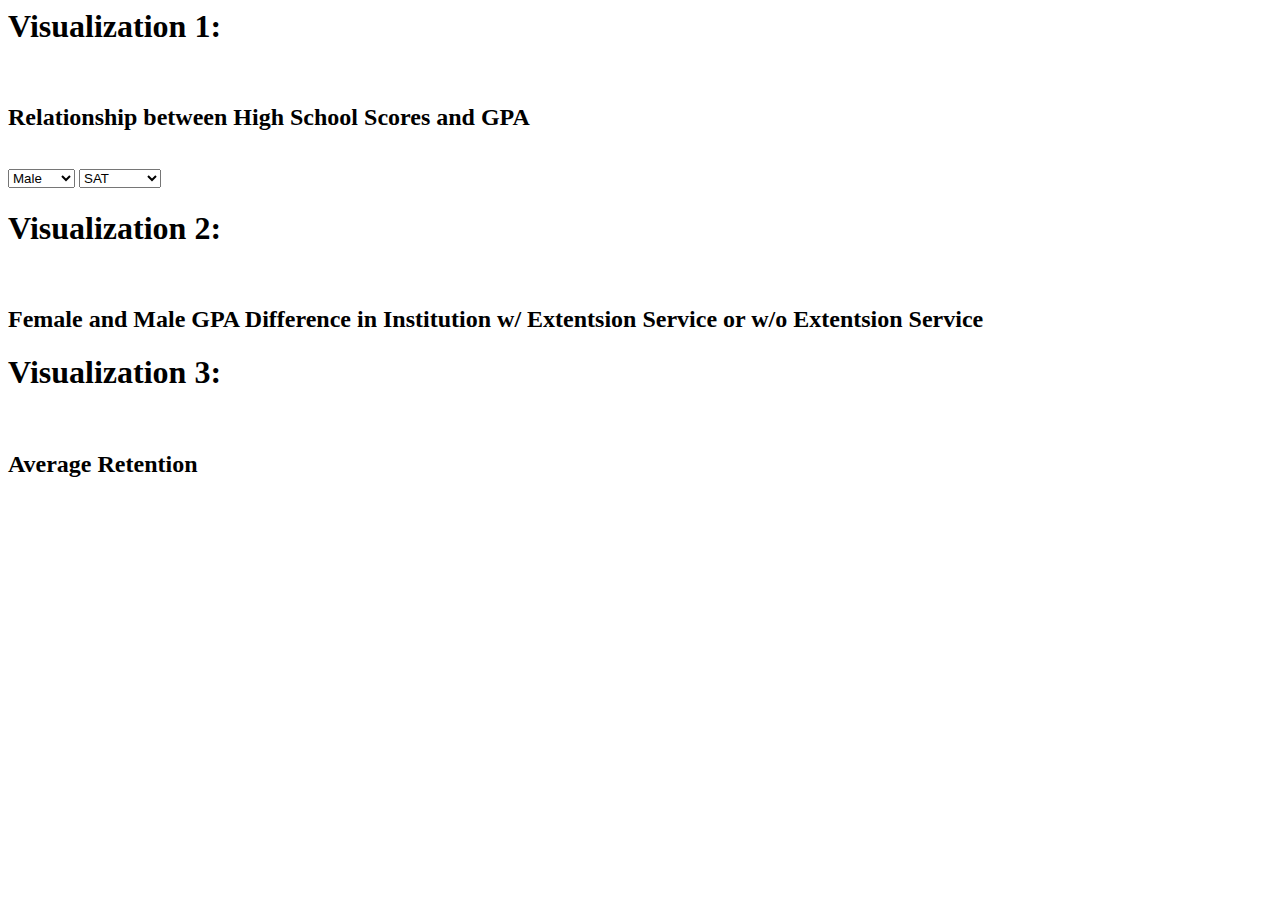
==== index.html @ cdb92a7d "vis3" ====
<html>

<head>
    <title>Project 2</title>
    <link rel="stylesheet" type="text/css" href="project1.css"></link>
    <script src="https://ajax.googleapis.com/ajax/libs/jquery/3.1.1/jquery.min.js"></script>
    <script src="https://d3js.org/d3.v4.min.js"></script>
</head>

<body>
    <div id="Vis1">
        <h1>Visualization 1: </h1>
        <br>
        <h2>Relationship between High School Scores and GPA</h2>
        <br>
        <select id="gender">
            <option value="0">Male</option>
            <option value="1">Female</option>
        </select>
        <select id="x_factor">
            <option value="0">SAT</option>
            <option value="1">ACT Math</option>
            <option value="2">HSGPA</option>
        </select>
        <br>
        <div id="vis1_plot">
        </div>
    </div>
    <div id="Vis2">
        <h1>Visualization 2: </h1>
        <br>
        <h2>Female and Male GPA Difference in Institution w/ Extentsion Service or w/o Extentsion Service</h2>
        <div id="vis2_plot">
        </div>
    </div>
    <div id="Vis3">
        <h1>Visualization 3: </h1>
        <br>
        <h2>Average Retention</h2>
        <div id="vis3_plot">
        </div>
    </div>
    <script>
    vis1(0, 0)
    var xfactor_select = document.getElementById("x_factor");
    var gender_select = document.getElementById("gender");
    xfactor_select.addEventListener("change", function(d) {
        // add an event listener to trigger the polt changes
        vis1(xfactor_select.value, gender_select.value)
    });
    gender_select.addEventListener("change", function(d) {
        // add an event listener to trigger the polt changes
        vis1(xfactor_select.value, gender_select.value)
    });

    function vis1(xfactor, gender) {
        var div = document.getElementById("vis1_plot");
        while (div.firstChild) {
            div.removeChild(div.firstChild);
        }
        var fields = [
            ["Enroll, Male: Avg. SAT Math Score (Enrl M)", "Enroll, Male: Avg. ACT Math Score (Enrl M)", "Enroll, Male: Average HS GPA (Enrl M)"],
            ["Enroll, Female: Avg. SAT Math Score (Enrl F)", "Enroll, Female: Avg. ACT Math Score (Enrl F)", "Enroll, Female: Average HS GPA (Enrl F)"]
        ];
        var gpas = ["Freshmen, Male: Cumulative GPA (Fshm M)", "Freshmen, Female: Cumulative GPA (Fshm F)"];
        var margin = { top: 20, right: 20, bottom: 30, left: 40 },
            width = 960 - margin.left - margin.right,
            height = 500 - margin.top - margin.bottom;

        var xValue = function(d) { return parseFloat(d[fields[gender][xfactor]]); }, // data -> value
            xScale = d3.scaleLinear().range([0, width]);

        // setup y
        var yValue = function(d) { return parseFloat(d[gpas[gender]]); }, // data -> value
            yScale = d3.scaleLinear().range([height, 0]);

        var svg = d3.select("#vis1_plot").append("svg")
            .attr("width", width + margin.left + margin.right)
            .attr("height", height + margin.top + margin.bottom)
            .append("g")
            .attr("transform", "translate(" + margin.left + "," + margin.top + ")");

        //load proper data file based on the selection
        d3.csv("/data/ACT_SAT_HS_FreshmenGPA.csv", function(data) {

            var xmax = d3.max(data, function(d) { return parseFloat(d[fields[gender][xfactor]]); });
            var xmin = d3.min(data, function(d) { return parseFloat(d[fields[gender][xfactor]]); });
            var ymax = d3.max(data, function(d) { return parseFloat(d[gpas[gender]]); });
            var ymin = d3.min(data, function(d) { return parseFloat(d[gpas[gender]]); });

            xScale.domain([xmin, xmax]);
            yScale.domain([ymin, ymax]);

            data.sort(function(a, b) { return a[fields[gender][xfactor]] - b[fields[gender][xfactor]] });


            var tooltip = d3.select("#vis1_plot").append("div").attr("id", "toolTip");
            tooltip.style("position", "relative").style("height", "auto").style("font-size", "14");

            // draw dots
            svg.selectAll(".dot")
                .data(data)
                .enter()
                .append("circle")
                .attr("class", "dot")
                .attr("r", 3.5)
                .attr("cx", function(d) { return xScale(d[fields[gender][xfactor]]); })
                .attr("cy", function(d) { return yScale(d[gpas[gender]]); })
                .on("mouseover", function(d) {
                    //change dot color when mouse hove over 
                    var dot = d3.select(this);
                    dot.style("fill", "red")
                        .attr("r", 4);

                    //show tooltip
                    tooltip.style("left", d3.mouse(this)[0] - width)
                        .style("top", d3.mouse(this)[1] - height)
                        .style("display", "inline-block")
                        .text("(" + d[fields[gender][xfactor]] + ", " + d[gpas[gender]] + ")");


                })
                .on("mouseout", function(d) {
                    //change back the color
                    var dot = d3.select(this);
                    dot.style("fill", "black")
                        .attr("r", 3.5);
                    //hide tooltip
                    tooltip.style("display", "none");
                });

            //draw x-axis
            svg.append("g")
                .attr("transform", "translate(0," + height + ")")
                .call(d3.axisBottom(xScale));
            //x-axis label
            svg.append("text")
                .attr("class", "label")
                .text(xfactor_select.options[xfactor_select.selectedIndex].text)
                .attr("x", width - 10)
                .attr("y", height - 5);

            //draw y-axis
            svg.append("g")
                .call(d3.axisLeft(yScale));
            //y-axis label
            svg.append("text")
                .attr("class", "label")
                .text("GPA")
                .attr("x", 5)
                .attr("y", -5);



            var x = data.map(function(d) { return parseFloat(d[fields[gender][xfactor]]); });
            var y = data.map(function(d) { return parseFloat(d[gpas[gender]]); });

            var lr = linearRegression(x, y);

            var xmax = d3.max(data, function(d) { return parseFloat(d[fields[gender][xfactor]]); });
            var xmin = d3.min(data, function(d) { return parseFloat(d[fields[gender][xfactor]]); });
            var ymax = d3.max(data, function(d) { return parseFloat(d[gpas[gender]]); });
            var ymin = d3.min(data, function(d) { return parseFloat(d[gpas[gender]]); });

            svg.append("line")
                .attr("x1", xScale(0))
                .attr("y1", yScale(lr.intercept))
                .attr("x2", xScale(xmax))
                .attr("y2", yScale((xmax * lr.slope) + lr.intercept))
                .style("stroke", "blue");


            //var lg = calcLinear(data, fields[gender][xfactor], gpas[gender], d3.min(data, function(d) { return parseFloat(d[fields[gender][xfactor]]) }), d3.min(data, function(d) { return parseFloat(d[gpas[gender]])  }));

        });
    };

    function linearRegression(x, y) {
        var lr = {};
        var n = y.length;
        var r = 0;
        var rpart;
        var xmean = d3.mean(x, function(d) { return d; });
        var ymean = d3.mean(y, function(d) { return d; });
        var xstd = d3.deviation(x, function(d) { return d; });
        var ystd = d3.deviation(y, function(d) { return d; });
        for (var i = 0; i < y.length; i++) {
            rpart = (x[i] - xmean) * (y[i] - ymean) / xstd / ystd;
            var r = r + rpart;
        }
        var r1 = r / (y.length - 1)
        lr["slope"] = r1 * (ystd / xstd);
        lr["intercept"] = ymean - lr.slope * xmean;

        return lr;
    };

    vis2();

    function vis2() {

        var margin = { top: 20, right: 20, bottom: 30, left: 60 },
            width = 960 - margin.left - margin.right,
            height = 500 - margin.top - margin.bottom;

        var svg = d3.select("#vis2_plot").append("svg")
            .attr("width", width + margin.left + margin.right)
            .attr("height", height + margin.top + margin.bottom)
            .append("g")
            .attr("transform", "translate(" + margin.left + "," + margin.top + ")");

        d3.csv("/data/Male_Female_GPA_total.csv", function(data) {

            var diff_w = 0,
                diff_wo = 0,
                length_w = 0.0,
                length_wo = 0.0;

            data.forEach(function(d) {
                if (d["NCWIT Participant"] == "Extension Services, Academic Alliance") {
                    length_w++;
                    diff_w = parseFloat(d["Totals, Female: Cumulative GPA (Tot. F)"]) - parseFloat(d["Totals, Male: Cumulative GPA (Tot. M)"]);

                } else {
                    length_wo++;
                    diff_wo = parseFloat(d["Totals, Female: Cumulative GPA (Tot. F)"]) - parseFloat(d["Totals, Male: Cumulative GPA (Tot. M)"]);
                }
            });
            var showData = [
                { "label": "With Extension Service", "value": diff_w / length_w },
                { "label": "Without Extension Service", "value": diff_wo / length_wo }
            ];

            var x = d3.scaleBand()
                .domain(showData.map(function(d) { return d.label; }))
                .range([0, width])
                .padding(0.4),

                y = d3.scaleLinear().rangeRound([height, 0]);

            //x.domain(showData.map(function(d) { return d.label; }));
            y.domain(d3.extent(showData, function(d) {
                return d.value;
            })).nice();

            svg.selectAll("rect.bar")
                .data(showData)
                .enter()
                .append("rect")
                .attr("class", function(d) {
                    if (d.value < 0) {
                        return "bar negative";
                    } else {
                        return "bar positive";
                    }

                })
                .attr("y", function(d) {

                    if (d.value > 0) {
                        return y(d.value);
                    } else {
                        return y(0);
                    }

                })
                .attr("x", function(d) {
                    return x(d.label);
                })
                .attr("width", x.bandwidth())
                .attr("height", function(d) {
                    return Math.abs(y(d.value) - y(0));
                })
                .style("fill", "steelblue")
                .on("mouseover", function(d) {
                    //change dot color when mouse hove over 
                    var bar = d3.select(this);
                    bar.style("fill", "orange");




                })
                .on("mouseout", function(d) {
                    //change back the color
                    var bar = d3.select(this);
                    bar.style("fill", "steelblue");




                });


            svg.append("g")
                .call(d3.axisBottom(x))
                .attr("transform", "translate(0," + y(0) + ")");

            svg.append("g")
                .call(d3.axisLeft(y));



        });

    };


    vis3();

    function vis3() {
        var margin = { top: 20, right: 20, bottom: 30, left: 60 },
            width = 960 - margin.left - margin.right,
            height = 500 - margin.top - margin.bottom;

        var svg = d3.select("#vis3_plot").append("svg")
            .attr("width", width + margin.left + margin.right)
            .attr("height", height + margin.top + margin.bottom)
            .append("g")
            .attr("transform", "translate(" + margin.left + "," + margin.top + ")");



        d3.csv("/data/Major_changed.csv", function(data) {
            var yearDict = {
                "2003-2004": 0,
                "2004-2005": 1,
                "2005-2006": 2,
                "2006-2007": 3,
                "2007-2008": 4,
                "2008-2009": 5,
                "2009-2010": 6,
                "2010-2011": 7,
                "2011-2012": 8,
                "2012-2013": 9,
                "2013-2014": 10,
                "2014-2015": 11,
                "2015-2016": 12
            };
            var yearCount = new Array(13).fill(0),
                maleRate = new Array(13).fill(0),
                femaleRate = new Array(13).fill(0);
            data.forEach(function(d) {
                if ((parseFloat(d["Totals, Male: Enrolled in DIFFERENT MAJOR (Tot. M)"]) + parseFloat(d["Totals, Male: Enrolled in SAME MAJOR (Tot. M)"])) == 0 || (parseFloat(d["Totals, Female: Enrolled in DIFFERENT MAJOR (Tot. F)"]) + parseFloat(d["Totals, Female: Enrolled in SAME MAJOR (Tot. F)"])) == 0) {
                    return;
                }
                var index = yearDict[d["School Year"]];

                yearCount[index]++;
                maleRate[index] += parseFloat(d["Totals, Male: Enrolled in DIFFERENT MAJOR (Tot. M)"]) / (parseFloat(d["Totals, Male: Enrolled in DIFFERENT MAJOR (Tot. M)"]) + parseFloat(d["Totals, Male: Enrolled in SAME MAJOR (Tot. M)"]));
                femaleRate[index] += parseFloat(d["Totals, Female: Enrolled in DIFFERENT MAJOR (Tot. F)"]) / (parseFloat(d["Totals, Female: Enrolled in DIFFERENT MAJOR (Tot. F)"]) + parseFloat(d["Totals, Female: Enrolled in SAME MAJOR (Tot. F)"]));
            });
            var tooltip3 = d3.select("#vis3_plot").append("div").attr("id", "toolTip_vis3");
            tooltip3.style("position", "relative").style("height", "auto").style("font-size", "14");

            var showData = []
            for (i = 0; i < 13; i++) {
                maleRate[i] /= yearCount[i];
                femaleRate[i] /= yearCount[i];
                var year = ('' + (i + 2003)) + "-" + ('' + (i + 2004))
                showData.push({ "year": year, "maleRate": maleRate[i], "femaleRate": femaleRate[i] });
            }

            console.log(maleRate);
            var x = d3.scaleBand()
                .domain(showData.map(function(d) { return d.year; }))
                .range([0, width])
                .padding(0),

                y = d3.scaleLinear().rangeRound([height, 0]).domain([0, 0.5]);

            function make_x_gridlines() {
                return d3.axisBottom(x)
                    .ticks(5)
            }

            // gridlines in y axis function
            function make_y_gridlines() {
                return d3.axisLeft(y)
                    .ticks(5)
            }


            svg.selectAll(".dot")
                .data(showData)
                .enter()
                .append("circle")
                .attr("class", "male")
                .attr("r", 3.5)
                .attr("fill", "steelblue")
                .attr("cx", function(d) { return x(d.year) + 29.3; })
                .attr("cy", function(d) { return y(d.maleRate); })
                .on("mouseover", function(d) {
                    //change dot color when mouse hove over 
                    var dot = d3.select(this);
                    dot.style("fill", "red")
                        .attr("r", 4.5);

                    //show tooltip
                    tooltip3.style("left", d3.mouse(this)[0] - width)
                        .style("top", d3.mouse(this)[1] - height)
                        .style("display", "inline-block")
                        .text('' + d.maleRate);



                })
                .on("mouseout", function(d) {
                    //change back the color
                    var dot = d3.select(this);
                    dot.style("fill", "steelblue")
                        .attr("r", 3.5);
                    tooltip3.style("display", "none");


                });

            var line = d3.line()
                .x(function(d) { return x(d.year) + 29.3; })
                .y(function(d) { return y(d.maleRate); });

            svg.append("path")
                .datum(showData)
                .attr("fill", "none")
                .attr("stroke", "steelblue")
                .attr("stroke-linejoin", "round")
                .attr("stroke-linecap", "round")
                .attr("stroke-width", 1.5)
                .attr("d", line);

            var line = d3.line()
                .x(function(d) { return x(d.year) + 29.3; })
                .y(function(d) { return y(d.femaleRate); });

            svg.selectAll(".dot")
                .data(showData)
                .enter()
                .append("circle")
                .attr("class", "female")
                .attr("r", 3.5)
                .attr("fill", "orange")
                .attr("cx", function(d) { return x(d.year) + 29.3; })
                .attr("cy", function(d) { return y(d.femaleRate); })
                .on("mouseover", function(d) {
                    //change dot color when mouse hove over 
                    var dot = d3.select(this);
                    dot.style("fill", "red")
                        .attr("r", 4.5);

                    //show tooltip
                    tooltip3.style("left", d3.mouse(this)[0] - width)
                        .style("top", d3.mouse(this)[1] - height)
                        .style("display", "inline-block")
                        .text('' + d.femaleRate);



                })
                .on("mouseout", function(d) {
                    //change back the color
                    var dot = d3.select(this);
                    dot.style("fill", "orange")
                        .attr("r", 3.5);
                    tooltip3.style("display", "none");


                });


            svg.append("path")
                .datum(showData)
                .attr("fill", "none")
                .attr("stroke", "orange")
                .attr("stroke-linejoin", "round")
                .attr("stroke-linecap", "round")
                .attr("stroke-width", 1.5)
                .attr("d", line);


            svg.append("g")
                .call(d3.axisBottom(x))
                .attr("transform", "translate(0," + y(0) + ")");

            svg.append("g")
                .call(d3.axisLeft(y));

            // add the X gridlines
            svg.append("g")
                .attr("class", "grid")
                .attr("transform", "translate(0," + height + ")")
                .call(make_x_gridlines()
                    .tickSize(-height)
                    .tickFormat("")
                )
                .attr("fill", "none");

            // add the Y gridlines
            svg.append("g")
                .attr("class", "grid")
                .call(make_y_gridlines()
                    .tickSize(-width)
                    .tickFormat("")
                )
            svg.selectAll(".grid line")
                .attr("stroke", "lightgrey")
                .attr("stroke-opacity", 0.7);



        });

    };
    </script>
</body>

</html>
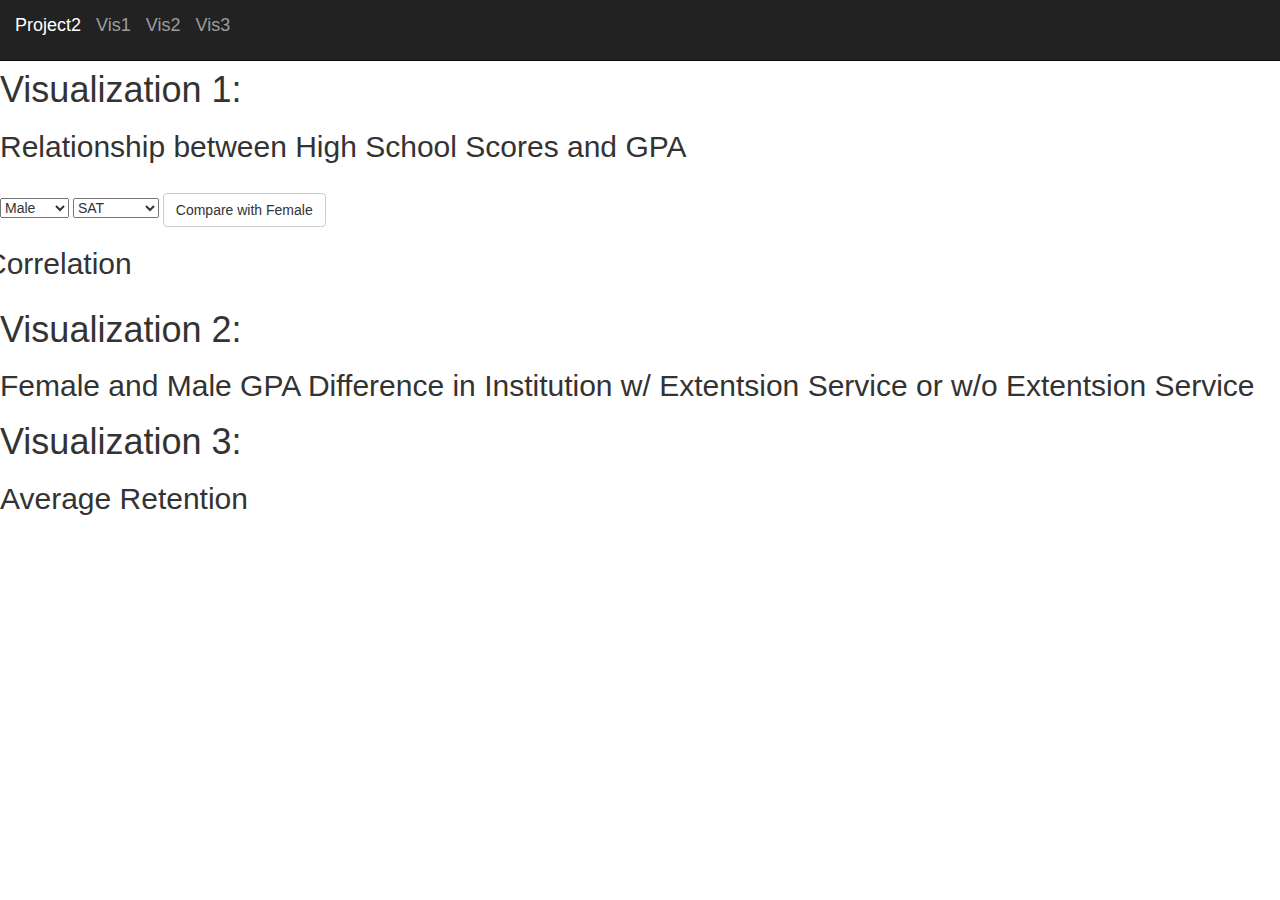
==== commit 2907f94e: "put grid line to the bottom" ====
--- a/index.html
+++ b/index.html
@@ -2,15 +2,27 @@
 
 <head>
     <title>Project 2</title>
-    <link rel="stylesheet" type="text/css" href="project1.css"></link>
+    <link rel="stylesheet" href="https://maxcdn.bootstrapcdn.com/bootstrap/3.3.7/css/bootstrap.min.css">
+    <link rel="stylesheet" type="text/css" href="project2.css"></link>
     <script src="https://ajax.googleapis.com/ajax/libs/jquery/3.1.1/jquery.min.js"></script>
     <script src="https://d3js.org/d3.v4.min.js"></script>
+    <script src="d3.legend.js"></script>
 </head>
 
 <body>
-    <div id="Vis1">
+<nav class="navbar navbar-inverse navbar-fixed-top">
+  <div class="container-fluid">
+    <div class="navbar-header">
+      <p class="navbar-brand" href="#">Project2</p>
+      <a class="navbar-brand" href="#Vis1">Vis1</a>
+      <a class="navbar-brand" href="#Vis2">Vis2</a>
+      <a class="navbar-brand" href="#Vis3">Vis3</a>
+    </div>
+  </div>
+</nav>
+<div class="w3-content" style="max-width:2000px;margin-top:70px">
+    <div class="title" id="Vis1">
         <h1>Visualization 1: </h1>
-        <br>
         <h2>Relationship between High School Scores and GPA</h2>
         <br>
         <select id="gender">
@@ -22,50 +34,61 @@
             <option value="1">ACT Math</option>
             <option value="2">HSGPA</option>
         </select>
+        <button id="compare_btn" type="button" class="btn btn-default">Compare with Female</button>
         <br>
-        <div id="vis1_plot">
+        <div class="row">
+            <div id="vis1_plot" class="column left"></div>
+            <h2 > Correlation </h2>
+            <div id="vis1_cor" class="column right"></div>
         </div>
     </div>
-    <div id="Vis2">
+    <div class="title" id="Vis2">
         <h1>Visualization 2: </h1>
-        <br>
         <h2>Female and Male GPA Difference in Institution w/ Extentsion Service or w/o Extentsion Service</h2>
         <div id="vis2_plot">
         </div>
     </div>
-    <div id="Vis3">
+    <div class="title" id="Vis3">
         <h1>Visualization 3: </h1>
-        <br>
         <h2>Average Retention</h2>
         <div id="vis3_plot">
         </div>
     </div>
     <script>
+    //Vis1
     vis1(0, 0)
     var xfactor_select = document.getElementById("x_factor");
     var gender_select = document.getElementById("gender");
+
     xfactor_select.addEventListener("change", function(d) {
         // add an event listener to trigger the polt changes
-        vis1(xfactor_select.value, gender_select.value)
+        vis1(xfactor_select.value, gender_select.value);
     });
     gender_select.addEventListener("change", function(d) {
         // add an event listener to trigger the polt changes
-        vis1(xfactor_select.value, gender_select.value)
+        vis1(xfactor_select.value, gender_select.value);
+        (gender_select.value == 0 ) ? $("#compare_btn").text("Compare with Female") : $("#compare_btn").text("Compare with Male");
     });
 
     function vis1(xfactor, gender) {
-        var div = document.getElementById("vis1_plot");
-        while (div.firstChild) {
+        var div = document.getElementById('vis1_plot');
+        while (div.firstChild ) {
             div.removeChild(div.firstChild);
+        }
+        var div2 = document.getElementById('vis1_cor');
+        while (div2.firstChild ) {
+            div2.removeChild(div2.firstChild);
         }
         var fields = [
             ["Enroll, Male: Avg. SAT Math Score (Enrl M)", "Enroll, Male: Avg. ACT Math Score (Enrl M)", "Enroll, Male: Average HS GPA (Enrl M)"],
             ["Enroll, Female: Avg. SAT Math Score (Enrl F)", "Enroll, Female: Avg. ACT Math Score (Enrl F)", "Enroll, Female: Average HS GPA (Enrl F)"]
         ];
-        var gpas = ["Freshmen, Male: Cumulative GPA (Fshm M)", "Freshmen, Female: Cumulative GPA (Fshm F)"];
+        var gpas = ['Freshmen, Male: Cumulative GPA (Fshm M)', 'Freshmen, Female: Cumulative GPA (Fshm F)'];
+        var range = [[300, 1000], [10, 40], [2,5]];
+        var xfactor_title = ["SAT", "ACT Math", "HSGPA"];
         var margin = { top: 20, right: 20, bottom: 30, left: 40 },
-            width = 960 - margin.left - margin.right,
-            height = 500 - margin.top - margin.bottom;
+            width = 760 - margin.left - margin.right,
+            height = 400 - margin.top - margin.bottom;
 
         var xValue = function(d) { return parseFloat(d[fields[gender][xfactor]]); }, // data -> value
             xScale = d3.scaleLinear().range([0, width]);
@@ -80,6 +103,16 @@
             .append("g")
             .attr("transform", "translate(" + margin.left + "," + margin.top + ")");
 
+        var tooltip = d3.select("#vis1_plot").append("div")
+                        .attr("id", "toolTip");
+        tooltip.style("position", "relative")
+                .style("height", "auto")
+                .style("font-size", "14")
+                .style("background", "lightsteelblue")
+                .style("padding", "5px")
+                .style("border-radius", "8px")
+                .style("opacity", 0);
+
         //load proper data file based on the selection
         d3.csv("/data/ACT_SAT_HS_FreshmenGPA.csv", function(data) {
 
@@ -88,14 +121,10 @@
             var ymax = d3.max(data, function(d) { return parseFloat(d[gpas[gender]]); });
             var ymin = d3.min(data, function(d) { return parseFloat(d[gpas[gender]]); });
 
-            xScale.domain([xmin, xmax]);
-            yScale.domain([ymin, ymax]);
+            xScale.domain([range[xfactor][0], range[xfactor][1]]);
+            yScale.domain([1, 4]);
 
             data.sort(function(a, b) { return a[fields[gender][xfactor]] - b[fields[gender][xfactor]] });
-
-
-            var tooltip = d3.select("#vis1_plot").append("div").attr("id", "toolTip");
-            tooltip.style("position", "relative").style("height", "auto").style("font-size", "14");
 
             // draw dots
             svg.selectAll(".dot")
@@ -106,8 +135,9 @@
                 .attr("r", 3.5)
                 .attr("cx", function(d) { return xScale(d[fields[gender][xfactor]]); })
                 .attr("cy", function(d) { return yScale(d[gpas[gender]]); })
+                .style("opacity", .9)
                 .on("mouseover", function(d) {
-                    //change dot color when mouse hove over 
+                    //change dot color when mouse hove over
                     var dot = d3.select(this);
                     dot.style("fill", "red")
                         .attr("r", 4);
@@ -116,19 +146,17 @@
                     tooltip.style("left", d3.mouse(this)[0] - width)
                         .style("top", d3.mouse(this)[1] - height)
                         .style("display", "inline-block")
-                        .text("(" + d[fields[gender][xfactor]] + ", " + d[gpas[gender]] + ")");
-
-
+                        .html(`${xfactor_title[xfactor]}: ${d[fields[gender][xfactor]]}</br> GPA: ${d[gpas[gender]]}`)
+                        .style("opacity", .9);
                 })
                 .on("mouseout", function(d) {
                     //change back the color
                     var dot = d3.select(this);
-                    dot.style("fill", "black")
-                        .attr("r", 3.5);
+                    dot.style('fill', 'DarkSlateBlue')
+                        .attr('r', 3.5);
                     //hide tooltip
                     tooltip.style("display", "none");
                 });
-
             //draw x-axis
             svg.append("g")
                 .attr("transform", "translate(0," + height + ")")
@@ -137,8 +165,8 @@
             svg.append("text")
                 .attr("class", "label")
                 .text(xfactor_select.options[xfactor_select.selectedIndex].text)
-                .attr("x", width - 10)
-                .attr("y", height - 5);
+                .attr("x", width/2)
+                .attr("y", height + 30);
 
             //draw y-axis
             svg.append("g")
@@ -150,8 +178,6 @@
                 .attr("x", 5)
                 .attr("y", -5);
 
-
-
             var x = data.map(function(d) { return parseFloat(d[fields[gender][xfactor]]); });
             var y = data.map(function(d) { return parseFloat(d[gpas[gender]]); });
 
@@ -163,15 +189,27 @@
             var ymin = d3.min(data, function(d) { return parseFloat(d[gpas[gender]]); });
 
             svg.append("line")
+                .attr("id", "mainLine")
                 .attr("x1", xScale(0))
                 .attr("y1", yScale(lr.intercept))
                 .attr("x2", xScale(xmax))
                 .attr("y2", yScale((xmax * lr.slope) + lr.intercept))
-                .style("stroke", "blue");
-
-
-            //var lg = calcLinear(data, fields[gender][xfactor], gpas[gender], d3.min(data, function(d) { return parseFloat(d[fields[gender][xfactor]]) }), d3.min(data, function(d) { return parseFloat(d[gpas[gender]])  }));
-
+                .attr("class", "mainline");
+
+            $("#compare_btn").click(function() {
+                var _x = data.map(function(d) { return parseFloat(d[fields[1-gender][xfactor]]); });
+                var _y = data.map(function(d) { return parseFloat(d[gpas[1-gender]]); });
+                var _xmax = d3.max(data, function(d) { return parseFloat(d[fields[1-gender][xfactor]]); });
+                var _lr = linearRegression(_x, _y);
+                svg.append("line")
+                    .attr("id", "subLine")
+                    .attr("x1", xScale(0))
+                    .attr("y1", yScale(_lr.intercept))
+                    .attr("x2", xScale(_xmax))
+                    .attr("y2", yScale((_xmax * _lr.slope) + _lr.intercept))
+                    .attr("class", "subline");
+            });
+            correlation(lr, xfactor_title[xfactor]);
         });
     };
 
@@ -195,10 +233,36 @@
         return lr;
     };
 
+    function correlation(lr, field) {
+        var margin = { top: 20, right: 20, bottom: 20, left: 20 },
+            width = 400 - margin.left - margin.right,
+            height = 400 - margin.top - margin.bottom;
+
+        var svg = d3.select("#vis1_cor").append("svg")
+            .attr("width", width + margin.left + margin.right)
+            .attr("height", height + margin.top + margin.bottom);
+        svg.append('circle').attr('cx', 100).attr('cy', 100).attr('r', 80)
+                .style("fill", "MidnightBlue").style("opacity", "0.7");
+        var minValue = 0.0011934690661702385;
+        var maxValue = 0.6857280066121653;
+        var new_v = (lr.slope - minValue) / (maxValue - minValue) * 100 + 20;
+        console.log(new_v);
+        var y = 260 - new_v;
+        svg.append('circle').attr('cx', 100).attr('cy', y).attr('r', 80)
+                .style("fill", "LightSkyBlue").style("opacity", "0.7");
+
+        svg.append("text")
+                .attr("x", 200).attr("y", 100)
+        	    .text("GPA");
+        svg.append("text")
+                .attr("x", 200).attr("y", y)
+        	    .text(field);
+
+    }
+    //Vis2
     vis2();
 
     function vis2() {
-
         var margin = { top: 20, right: 20, bottom: 30, left: 60 },
             width = 960 - margin.left - margin.right,
             height = 500 - margin.top - margin.bottom;
@@ -253,7 +317,6 @@
                     } else {
                         return "bar positive";
                     }
-
                 })
                 .attr("y", function(d) {
 
@@ -262,7 +325,6 @@
                     } else {
                         return y(0);
                     }
-
                 })
                 .attr("x", function(d) {
                     return x(d.label);
@@ -273,7 +335,7 @@
                 })
                 .style("fill", "steelblue")
                 .on("mouseover", function(d) {
-                    //change dot color when mouse hove over 
+                    //change dot color when mouse hove over
                     var bar = d3.select(this);
                     bar.style("fill", "orange");
 
@@ -291,16 +353,12 @@
 
                 });
 
-
             svg.append("g")
                 .call(d3.axisBottom(x))
                 .attr("transform", "translate(0," + y(0) + ")");
 
             svg.append("g")
                 .call(d3.axisLeft(y));
-
-
-
         });
 
     };
@@ -347,8 +405,8 @@
                 var index = yearDict[d["School Year"]];
 
                 yearCount[index]++;
-                maleRate[index] += parseFloat(d["Totals, Male: Enrolled in DIFFERENT MAJOR (Tot. M)"]) / (parseFloat(d["Totals, Male: Enrolled in DIFFERENT MAJOR (Tot. M)"]) + parseFloat(d["Totals, Male: Enrolled in SAME MAJOR (Tot. M)"]));
-                femaleRate[index] += parseFloat(d["Totals, Female: Enrolled in DIFFERENT MAJOR (Tot. F)"]) / (parseFloat(d["Totals, Female: Enrolled in DIFFERENT MAJOR (Tot. F)"]) + parseFloat(d["Totals, Female: Enrolled in SAME MAJOR (Tot. F)"]));
+                maleRate[index] += parseFloat(d["Totals, Male: Enrolled in SAME MAJOR (Tot. M)"]) / (parseFloat(d["Totals, Male: Enrolled in DIFFERENT MAJOR (Tot. M)"]) + parseFloat(d["Totals, Male: Enrolled in SAME MAJOR (Tot. M)"]));
+                femaleRate[index] += parseFloat(d["Totals, Female: Enrolled in SAME MAJOR (Tot. F)"]) / (parseFloat(d["Totals, Female: Enrolled in DIFFERENT MAJOR (Tot. F)"]) + parseFloat(d["Totals, Female: Enrolled in SAME MAJOR (Tot. F)"]));
             });
             var tooltip3 = d3.select("#vis3_plot").append("div").attr("id", "toolTip_vis3");
             tooltip3.style("position", "relative").style("height", "auto").style("font-size", "14");
@@ -365,9 +423,9 @@
             var x = d3.scaleBand()
                 .domain(showData.map(function(d) { return d.year; }))
                 .range([0, width])
-                .padding(0),
-
-                y = d3.scaleLinear().rangeRound([height, 0]).domain([0, 0.5]);
+                .padding(0.13),
+
+                y = d3.scaleLinear().rangeRound([height, 0]).domain([0.5, 1]);
 
             function make_x_gridlines() {
                 return d3.axisBottom(x)
@@ -380,6 +438,26 @@
                     .ticks(5)
             }
 
+            // add the X gridlines
+            svg.append("g")
+                .attr("class", "grid")
+                .attr("transform", "translate(0," + height + ")")
+                .call(make_x_gridlines()
+                    .tickSize(-height)
+                    .tickFormat("")
+                )
+                .attr("fill", "none");
+
+            // add the Y gridlines
+            svg.append("g")
+                .attr("class", "grid")
+                .call(make_y_gridlines()
+                    .tickSize(-width)
+                    .tickFormat("")
+                )
+            svg.selectAll(".grid line")
+                .attr("stroke", "lightgrey")
+                .attr("stroke-opacity", 0.7);
 
             svg.selectAll(".dot")
                 .data(showData)
@@ -391,7 +469,7 @@
                 .attr("cx", function(d) { return x(d.year) + 29.3; })
                 .attr("cy", function(d) { return y(d.maleRate); })
                 .on("mouseover", function(d) {
-                    //change dot color when mouse hove over 
+                    //change dot color when mouse hove over
                     var dot = d3.select(this);
                     dot.style("fill", "red")
                         .attr("r", 4.5);
@@ -426,7 +504,8 @@
                 .attr("stroke-linejoin", "round")
                 .attr("stroke-linecap", "round")
                 .attr("stroke-width", 1.5)
-                .attr("d", line);
+                .attr("d", line)
+                .attr("data-legend", "Male");
 
             var line = d3.line()
                 .x(function(d) { return x(d.year) + 29.3; })
@@ -442,7 +521,7 @@
                 .attr("cx", function(d) { return x(d.year) + 29.3; })
                 .attr("cy", function(d) { return y(d.femaleRate); })
                 .on("mouseover", function(d) {
-                    //change dot color when mouse hove over 
+                    //change dot color when mouse hove over
                     var dot = d3.select(this);
                     dot.style("fill", "red")
                         .attr("r", 4.5);
@@ -474,43 +553,46 @@
                 .attr("stroke-linejoin", "round")
                 .attr("stroke-linecap", "round")
                 .attr("stroke-width", 1.5)
-                .attr("d", line);
+                .attr("d", line)
+                .attr("data-legend", "Female");
 
 
             svg.append("g")
                 .call(d3.axisBottom(x))
-                .attr("transform", "translate(0," + y(0) + ")");
+                .attr("transform", "translate(0," + y(0.5) + ")");
 
             svg.append("g")
                 .call(d3.axisLeft(y));
 
-            // add the X gridlines
-            svg.append("g")
-                .attr("class", "grid")
-                .attr("transform", "translate(0," + height + ")")
-                .call(make_x_gridlines()
-                    .tickSize(-height)
-                    .tickFormat("")
-                )
-                .attr("fill", "none");
-
-            // add the Y gridlines
-            svg.append("g")
-                .attr("class", "grid")
-                .call(make_y_gridlines()
-                    .tickSize(-width)
-                    .tickFormat("")
-                )
-            svg.selectAll(".grid line")
-                .attr("stroke", "lightgrey")
-                .attr("stroke-opacity", 0.7);
+            var ordinal = d3.scaleOrdinal()
+                .domain(["Male", "Female"])
+                .range(["steelblue", "orange"]);
+
+
+            svg.append("g")
+                .attr("class", "legendOrdinal")
+                .attr("transform", "translate(20,20)");
+
+            var legendOrdinal = d3.legendColor()
+                .shape("path", d3.symbol().type(d3.symbolTriangle).size(150)())
+                .shapePadding(10)
+                //use cellFilter to hide the "e" cell
+                .cellFilter(function(d) { return d.label !== "e" })
+                .scale(ordinal);
+
+            svg.select(".legendOrdinal")
+                .call(legendOrdinal);
 
 
 
         });
+
+    };
+
+    function vis3_detail() {
 
     };
     </script>
 </body>
 
-</html>+</html>
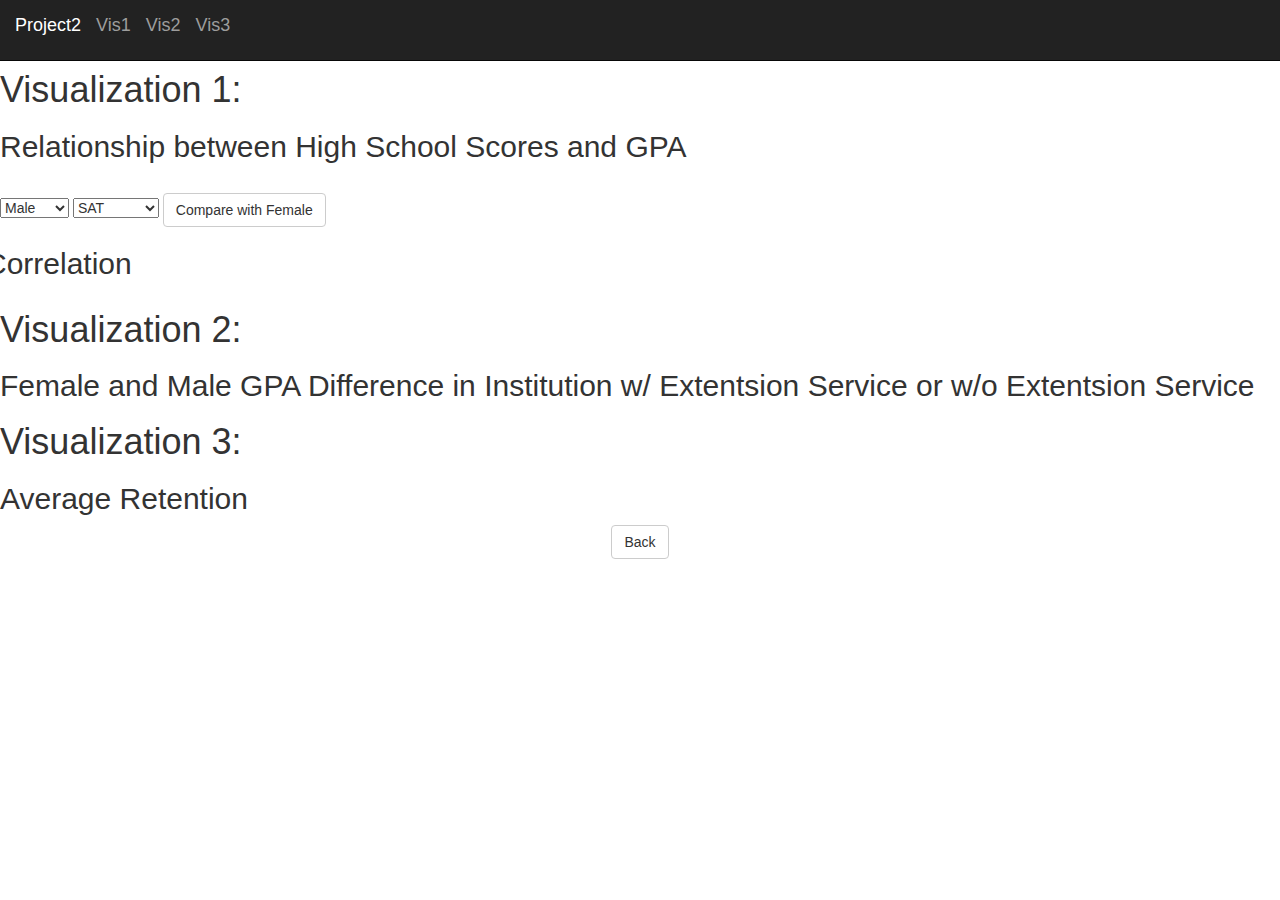
==== commit 1a4de834: "Vis3 detail plot" ====
--- a/index.html
+++ b/index.html
@@ -10,102 +10,113 @@
 </head>
 
 <body>
-<nav class="navbar navbar-inverse navbar-fixed-top">
-  <div class="container-fluid">
-    <div class="navbar-header">
-      <p class="navbar-brand" href="#">Project2</p>
-      <a class="navbar-brand" href="#Vis1">Vis1</a>
-      <a class="navbar-brand" href="#Vis2">Vis2</a>
-      <a class="navbar-brand" href="#Vis3">Vis3</a>
-    </div>
-  </div>
-</nav>
-<div class="w3-content" style="max-width:2000px;margin-top:70px">
-    <div class="title" id="Vis1">
-        <h1>Visualization 1: </h1>
-        <h2>Relationship between High School Scores and GPA</h2>
-        <br>
-        <select id="gender">
-            <option value="0">Male</option>
-            <option value="1">Female</option>
-        </select>
-        <select id="x_factor">
-            <option value="0">SAT</option>
-            <option value="1">ACT Math</option>
-            <option value="2">HSGPA</option>
-        </select>
-        <button id="compare_btn" type="button" class="btn btn-default">Compare with Female</button>
-        <br>
-        <div class="row">
-            <div id="vis1_plot" class="column left"></div>
-            <h2 > Correlation </h2>
-            <div id="vis1_cor" class="column right"></div>
+    <nav class="navbar navbar-inverse navbar-fixed-top">
+        <div class="container-fluid">
+            <div class="navbar-header">
+                <p class="navbar-brand" href="#">Project2</p>
+                <a class="navbar-brand" href="#Vis1">Vis1</a>
+                <a class="navbar-brand" href="#Vis2">Vis2</a>
+                <a class="navbar-brand" href="#Vis3">Vis3</a>
+            </div>
         </div>
-    </div>
-    <div class="title" id="Vis2">
-        <h1>Visualization 2: </h1>
-        <h2>Female and Male GPA Difference in Institution w/ Extentsion Service or w/o Extentsion Service</h2>
-        <div id="vis2_plot">
+    </nav>
+    <div class="w3-content" style="max-width:2000px;margin-top:70px">
+        <div class="title" id="Vis1">
+            <h1>Visualization 1: </h1>
+            <h2>Relationship between High School Scores and GPA</h2>
+            <br>
+            <select id="gender">
+                <option value="0">Male</option>
+                <option value="1">Female</option>
+            </select>
+            <select id="x_factor">
+                <option value="0">SAT</option>
+                <option value="1">ACT Math</option>
+                <option value="2">HSGPA</option>
+            </select>
+            <button id="compare_btn" type="button" class="btn btn-default">Compare with Female</button>
+            <br>
+            <div class="row">
+                <div id="vis1_plot" class="column left"></div>
+                <h2> Correlation </h2>
+                <div id="vis1_cor" class="column right"></div>
+            </div>
         </div>
-    </div>
-    <div class="title" id="Vis3">
-        <h1>Visualization 3: </h1>
-        <h2>Average Retention</h2>
-        <div id="vis3_plot">
+        <div class="title" id="Vis2">
+            <h1>Visualization 2: </h1>
+            <h2>Female and Male GPA Difference in Institution w/ Extentsion Service or w/o Extentsion Service</h2>
+            <div id="vis2_plot">
+            </div>
         </div>
-    </div>
-    <script>
-    //Vis1
-    vis1(0, 0)
-    var xfactor_select = document.getElementById("x_factor");
-    var gender_select = document.getElementById("gender");
-
-    xfactor_select.addEventListener("change", function(d) {
-        // add an event listener to trigger the polt changes
-        vis1(xfactor_select.value, gender_select.value);
-    });
-    gender_select.addEventListener("change", function(d) {
-        // add an event listener to trigger the polt changes
-        vis1(xfactor_select.value, gender_select.value);
-        (gender_select.value == 0 ) ? $("#compare_btn").text("Compare with Female") : $("#compare_btn").text("Compare with Male");
-    });
-
-    function vis1(xfactor, gender) {
-        var div = document.getElementById('vis1_plot');
-        while (div.firstChild ) {
-            div.removeChild(div.firstChild);
-        }
-        var div2 = document.getElementById('vis1_cor');
-        while (div2.firstChild ) {
-            div2.removeChild(div2.firstChild);
-        }
-        var fields = [
-            ["Enroll, Male: Avg. SAT Math Score (Enrl M)", "Enroll, Male: Avg. ACT Math Score (Enrl M)", "Enroll, Male: Average HS GPA (Enrl M)"],
-            ["Enroll, Female: Avg. SAT Math Score (Enrl F)", "Enroll, Female: Avg. ACT Math Score (Enrl F)", "Enroll, Female: Average HS GPA (Enrl F)"]
-        ];
-        var gpas = ['Freshmen, Male: Cumulative GPA (Fshm M)', 'Freshmen, Female: Cumulative GPA (Fshm F)'];
-        var range = [[300, 1000], [10, 40], [2,5]];
-        var xfactor_title = ["SAT", "ACT Math", "HSGPA"];
-        var margin = { top: 20, right: 20, bottom: 30, left: 40 },
-            width = 760 - margin.left - margin.right,
-            height = 400 - margin.top - margin.bottom;
-
-        var xValue = function(d) { return parseFloat(d[fields[gender][xfactor]]); }, // data -> value
-            xScale = d3.scaleLinear().range([0, width]);
-
-        // setup y
-        var yValue = function(d) { return parseFloat(d[gpas[gender]]); }, // data -> value
-            yScale = d3.scaleLinear().range([height, 0]);
-
-        var svg = d3.select("#vis1_plot").append("svg")
-            .attr("width", width + margin.left + margin.right)
-            .attr("height", height + margin.top + margin.bottom)
-            .append("g")
-            .attr("transform", "translate(" + margin.left + "," + margin.top + ")");
-
-        var tooltip = d3.select("#vis1_plot").append("div")
-                        .attr("id", "toolTip");
-        tooltip.style("position", "relative")
+        <div class="title" id="Vis3">
+            <h1>Visualization 3: </h1>
+            <h2>Average Retention</h2>
+            <div id="vis3_plot">
+            </div>
+            <div id="vis3_detail">
+                <center>
+                    <button id="back_btn" type="button" class="btn btn-default">Back</button>
+                </center>
+                <div id="vis3_detail_plot">
+                </div>
+            </div>
+        </div>
+        <script>
+        //Vis1
+        vis1(0, 0)
+        var xfactor_select = document.getElementById("x_factor");
+        var gender_select = document.getElementById("gender");
+
+        xfactor_select.addEventListener("change", function(d) {
+            // add an event listener to trigger the polt changes
+            vis1(xfactor_select.value, gender_select.value);
+        });
+        gender_select.addEventListener("change", function(d) {
+            // add an event listener to trigger the polt changes
+            vis1(xfactor_select.value, gender_select.value);
+            (gender_select.value == 0) ? $("#compare_btn").text("Compare with Female"): $("#compare_btn").text("Compare with Male");
+        });
+
+        function vis1(xfactor, gender) {
+            var div = document.getElementById('vis1_plot');
+            while (div.firstChild) {
+                div.removeChild(div.firstChild);
+            }
+            var div2 = document.getElementById('vis1_cor');
+            while (div2.firstChild) {
+                div2.removeChild(div2.firstChild);
+            }
+            var fields = [
+                ["Enroll, Male: Avg. SAT Math Score (Enrl M)", "Enroll, Male: Avg. ACT Math Score (Enrl M)", "Enroll, Male: Average HS GPA (Enrl M)"],
+                ["Enroll, Female: Avg. SAT Math Score (Enrl F)", "Enroll, Female: Avg. ACT Math Score (Enrl F)", "Enroll, Female: Average HS GPA (Enrl F)"]
+            ];
+            var gpas = ['Freshmen, Male: Cumulative GPA (Fshm M)', 'Freshmen, Female: Cumulative GPA (Fshm F)'];
+            var range = [
+                [300, 1000],
+                [10, 40],
+                [2, 5]
+            ];
+            var xfactor_title = ["SAT", "ACT Math", "HSGPA"];
+            var margin = { top: 20, right: 20, bottom: 30, left: 40 },
+                width = 760 - margin.left - margin.right,
+                height = 400 - margin.top - margin.bottom;
+
+            var xValue = function(d) { return parseFloat(d[fields[gender][xfactor]]); }, // data -> value
+                xScale = d3.scaleLinear().range([0, width]);
+
+            // setup y
+            var yValue = function(d) { return parseFloat(d[gpas[gender]]); }, // data -> value
+                yScale = d3.scaleLinear().range([height, 0]);
+
+            var svg = d3.select("#vis1_plot").append("svg")
+                .attr("width", width + margin.left + margin.right)
+                .attr("height", height + margin.top + margin.bottom)
+                .append("g")
+                .attr("transform", "translate(" + margin.left + "," + margin.top + ")");
+
+            var tooltip = d3.select("#vis1_plot").append("div")
+                .attr("id", "toolTip");
+            tooltip.style("position", "relative")
                 .style("height", "auto")
                 .style("font-size", "14")
                 .style("background", "lightsteelblue")
@@ -113,486 +124,626 @@
                 .style("border-radius", "8px")
                 .style("opacity", 0);
 
-        //load proper data file based on the selection
-        d3.csv("/data/ACT_SAT_HS_FreshmenGPA.csv", function(data) {
-
-            var xmax = d3.max(data, function(d) { return parseFloat(d[fields[gender][xfactor]]); });
-            var xmin = d3.min(data, function(d) { return parseFloat(d[fields[gender][xfactor]]); });
-            var ymax = d3.max(data, function(d) { return parseFloat(d[gpas[gender]]); });
-            var ymin = d3.min(data, function(d) { return parseFloat(d[gpas[gender]]); });
-
-            xScale.domain([range[xfactor][0], range[xfactor][1]]);
-            yScale.domain([1, 4]);
-
-            data.sort(function(a, b) { return a[fields[gender][xfactor]] - b[fields[gender][xfactor]] });
-
-            // draw dots
-            svg.selectAll(".dot")
-                .data(data)
-                .enter()
-                .append("circle")
-                .attr("class", "dot")
-                .attr("r", 3.5)
-                .attr("cx", function(d) { return xScale(d[fields[gender][xfactor]]); })
-                .attr("cy", function(d) { return yScale(d[gpas[gender]]); })
-                .style("opacity", .9)
-                .on("mouseover", function(d) {
-                    //change dot color when mouse hove over
-                    var dot = d3.select(this);
-                    dot.style("fill", "red")
-                        .attr("r", 4);
-
-                    //show tooltip
-                    tooltip.style("left", d3.mouse(this)[0] - width)
-                        .style("top", d3.mouse(this)[1] - height)
-                        .style("display", "inline-block")
-                        .html(`${xfactor_title[xfactor]}: ${d[fields[gender][xfactor]]}</br> GPA: ${d[gpas[gender]]}`)
-                        .style("opacity", .9);
-                })
-                .on("mouseout", function(d) {
-                    //change back the color
-                    var dot = d3.select(this);
-                    dot.style('fill', 'DarkSlateBlue')
-                        .attr('r', 3.5);
-                    //hide tooltip
-                    tooltip.style("display", "none");
+            //load proper data file based on the selection
+            d3.csv("/data/ACT_SAT_HS_FreshmenGPA.csv", function(data) {
+
+                var xmax = d3.max(data, function(d) { return parseFloat(d[fields[gender][xfactor]]); });
+                var xmin = d3.min(data, function(d) { return parseFloat(d[fields[gender][xfactor]]); });
+                var ymax = d3.max(data, function(d) { return parseFloat(d[gpas[gender]]); });
+                var ymin = d3.min(data, function(d) { return parseFloat(d[gpas[gender]]); });
+
+                xScale.domain([range[xfactor][0], range[xfactor][1]]);
+                yScale.domain([1, 4]);
+
+                data.sort(function(a, b) { return a[fields[gender][xfactor]] - b[fields[gender][xfactor]] });
+
+                // draw dots
+                svg.selectAll(".dot")
+                    .data(data)
+                    .enter()
+                    .append("circle")
+                    .attr("class", "dot")
+                    .attr("r", 3.5)
+                    .attr("cx", function(d) { return xScale(d[fields[gender][xfactor]]); })
+                    .attr("cy", function(d) { return yScale(d[gpas[gender]]); })
+                    .style("opacity", .9)
+                    .on("mouseover", function(d) {
+                        //change dot color when mouse hove over
+                        var dot = d3.select(this);
+                        dot.style("fill", "red")
+                            .attr("r", 4);
+
+                        //show tooltip
+                        tooltip.style("left", d3.mouse(this)[0] - width)
+                            .style("top", d3.mouse(this)[1] - height)
+                            .style("display", "inline-block")
+                            .html(`${xfactor_title[xfactor]}: ${d[fields[gender][xfactor]]}</br> GPA: ${d[gpas[gender]]}`)
+                            .style("opacity", .9);
+                    })
+                    .on("mouseout", function(d) {
+                        //change back the color
+                        var dot = d3.select(this);
+                        dot.style('fill', 'DarkSlateBlue')
+                            .attr('r', 3.5);
+                        //hide tooltip
+                        tooltip.style("display", "none");
+                    });
+                //draw x-axis
+                svg.append("g")
+                    .attr("transform", "translate(0," + height + ")")
+                    .call(d3.axisBottom(xScale));
+                //x-axis label
+                svg.append("text")
+                    .attr("class", "label")
+                    .text(xfactor_select.options[xfactor_select.selectedIndex].text)
+                    .attr("x", width / 2)
+                    .attr("y", height + 30);
+
+                //draw y-axis
+                svg.append("g")
+                    .call(d3.axisLeft(yScale));
+                //y-axis label
+                svg.append("text")
+                    .attr("class", "label")
+                    .text("GPA")
+                    .attr("x", 5)
+                    .attr("y", -5);
+
+                var x = data.map(function(d) { return parseFloat(d[fields[gender][xfactor]]); });
+                var y = data.map(function(d) { return parseFloat(d[gpas[gender]]); });
+
+                var lr = linearRegression(x, y);
+
+                var xmax = d3.max(data, function(d) { return parseFloat(d[fields[gender][xfactor]]); });
+                var xmin = d3.min(data, function(d) { return parseFloat(d[fields[gender][xfactor]]); });
+                var ymax = d3.max(data, function(d) { return parseFloat(d[gpas[gender]]); });
+                var ymin = d3.min(data, function(d) { return parseFloat(d[gpas[gender]]); });
+
+                svg.append("line")
+                    .attr("id", "mainLine")
+                    .attr("x1", xScale(0))
+                    .attr("y1", yScale(lr.intercept))
+                    .attr("x2", xScale(xmax))
+                    .attr("y2", yScale((xmax * lr.slope) + lr.intercept))
+                    .attr("class", "mainline");
+
+                $("#compare_btn").click(function() {
+                    var _x = data.map(function(d) { return parseFloat(d[fields[1 - gender][xfactor]]); });
+                    var _y = data.map(function(d) { return parseFloat(d[gpas[1 - gender]]); });
+                    var _xmax = d3.max(data, function(d) { return parseFloat(d[fields[1 - gender][xfactor]]); });
+                    var _lr = linearRegression(_x, _y);
+                    svg.append("line")
+                        .attr("id", "subLine")
+                        .attr("x1", xScale(0))
+                        .attr("y1", yScale(_lr.intercept))
+                        .attr("x2", xScale(_xmax))
+                        .attr("y2", yScale((_xmax * _lr.slope) + _lr.intercept))
+                        .attr("class", "subline");
                 });
-            //draw x-axis
-            svg.append("g")
-                .attr("transform", "translate(0," + height + ")")
-                .call(d3.axisBottom(xScale));
-            //x-axis label
+                correlation(lr, xfactor_title[xfactor]);
+            });
+        };
+
+        function linearRegression(x, y) {
+            var lr = {};
+            var n = y.length;
+            var r = 0;
+            var rpart;
+            var xmean = d3.mean(x, function(d) { return d; });
+            var ymean = d3.mean(y, function(d) { return d; });
+            var xstd = d3.deviation(x, function(d) { return d; });
+            var ystd = d3.deviation(y, function(d) { return d; });
+            for (var i = 0; i < y.length; i++) {
+                rpart = (x[i] - xmean) * (y[i] - ymean) / xstd / ystd;
+                var r = r + rpart;
+            }
+            var r1 = r / (y.length - 1)
+            lr["slope"] = r1 * (ystd / xstd);
+            lr["intercept"] = ymean - lr.slope * xmean;
+
+            return lr;
+        };
+
+        function correlation(lr, field) {
+            var margin = { top: 20, right: 20, bottom: 20, left: 20 },
+                width = 400 - margin.left - margin.right,
+                height = 400 - margin.top - margin.bottom;
+
+            var svg = d3.select("#vis1_cor").append("svg")
+                .attr("width", width + margin.left + margin.right)
+                .attr("height", height + margin.top + margin.bottom);
+            svg.append('circle').attr('cx', 100).attr('cy', 100).attr('r', 80)
+                .style("fill", "MidnightBlue").style("opacity", "0.7");
+            var minValue = 0.0011934690661702385;
+            var maxValue = 0.6857280066121653;
+            var new_v = (lr.slope - minValue) / (maxValue - minValue) * 100 + 20;
+            //console.log(new_v);
+            var y = 260 - new_v;
+            svg.append('circle').attr('cx', 100).attr('cy', y).attr('r', 80)
+                .style("fill", "LightSkyBlue").style("opacity", "0.7");
+
             svg.append("text")
-                .attr("class", "label")
-                .text(xfactor_select.options[xfactor_select.selectedIndex].text)
-                .attr("x", width/2)
-                .attr("y", height + 30);
-
-            //draw y-axis
-            svg.append("g")
-                .call(d3.axisLeft(yScale));
-            //y-axis label
+                .attr("x", 200).attr("y", 100)
+                .text("GPA");
             svg.append("text")
-                .attr("class", "label")
-                .text("GPA")
-                .attr("x", 5)
-                .attr("y", -5);
-
-            var x = data.map(function(d) { return parseFloat(d[fields[gender][xfactor]]); });
-            var y = data.map(function(d) { return parseFloat(d[gpas[gender]]); });
-
-            var lr = linearRegression(x, y);
-
-            var xmax = d3.max(data, function(d) { return parseFloat(d[fields[gender][xfactor]]); });
-            var xmin = d3.min(data, function(d) { return parseFloat(d[fields[gender][xfactor]]); });
-            var ymax = d3.max(data, function(d) { return parseFloat(d[gpas[gender]]); });
-            var ymin = d3.min(data, function(d) { return parseFloat(d[gpas[gender]]); });
-
-            svg.append("line")
-                .attr("id", "mainLine")
-                .attr("x1", xScale(0))
-                .attr("y1", yScale(lr.intercept))
-                .attr("x2", xScale(xmax))
-                .attr("y2", yScale((xmax * lr.slope) + lr.intercept))
-                .attr("class", "mainline");
-
-            $("#compare_btn").click(function() {
-                var _x = data.map(function(d) { return parseFloat(d[fields[1-gender][xfactor]]); });
-                var _y = data.map(function(d) { return parseFloat(d[gpas[1-gender]]); });
-                var _xmax = d3.max(data, function(d) { return parseFloat(d[fields[1-gender][xfactor]]); });
-                var _lr = linearRegression(_x, _y);
-                svg.append("line")
-                    .attr("id", "subLine")
-                    .attr("x1", xScale(0))
-                    .attr("y1", yScale(_lr.intercept))
-                    .attr("x2", xScale(_xmax))
-                    .attr("y2", yScale((_xmax * _lr.slope) + _lr.intercept))
-                    .attr("class", "subline");
+                .attr("x", 200).attr("y", y)
+                .text(field);
+
+        }
+        //Vis2
+        vis2();
+
+        function vis2() {
+            var margin = { top: 20, right: 20, bottom: 30, left: 60 },
+                width = 960 - margin.left - margin.right,
+                height = 500 - margin.top - margin.bottom;
+
+            var svg = d3.select("#vis2_plot").append("svg")
+                .attr("width", width + margin.left + margin.right)
+                .attr("height", height + margin.top + margin.bottom)
+                .append("g")
+                .attr("transform", "translate(" + margin.left + "," + margin.top + ")");
+
+            d3.csv("/data/Male_Female_GPA_total.csv", function(data) {
+
+                var diff_w = 0,
+                    diff_wo = 0,
+                    length_w = 0.0,
+                    length_wo = 0.0;
+
+                data.forEach(function(d) {
+                    if (d["NCWIT Participant"] == "Extension Services, Academic Alliance") {
+                        length_w++;
+                        diff_w = parseFloat(d["Totals, Female: Cumulative GPA (Tot. F)"]) - parseFloat(d["Totals, Male: Cumulative GPA (Tot. M)"]);
+
+                    } else {
+                        length_wo++;
+                        diff_wo = parseFloat(d["Totals, Female: Cumulative GPA (Tot. F)"]) - parseFloat(d["Totals, Male: Cumulative GPA (Tot. M)"]);
+                    }
+                });
+                var showData = [
+                    { "label": "With Extension Service", "value": diff_w / length_w },
+                    { "label": "Without Extension Service", "value": diff_wo / length_wo }
+                ];
+
+                var x = d3.scaleBand()
+                    .domain(showData.map(function(d) { return d.label; }))
+                    .range([0, width])
+                    .padding(0.4),
+
+                    y = d3.scaleLinear().rangeRound([height, 0]);
+
+                //x.domain(showData.map(function(d) { return d.label; }));
+                y.domain(d3.extent(showData, function(d) {
+                    return d.value;
+                })).nice();
+
+                svg.selectAll("rect.bar")
+                    .data(showData)
+                    .enter()
+                    .append("rect")
+                    .attr("class", function(d) {
+                        if (d.value < 0) {
+                            return "bar negative";
+                        } else {
+                            return "bar positive";
+                        }
+                    })
+                    .attr("y", function(d) {
+
+                        if (d.value > 0) {
+                            return y(d.value);
+                        } else {
+                            return y(0);
+                        }
+                    })
+                    .attr("x", function(d) {
+                        return x(d.label);
+                    })
+                    .attr("width", x.bandwidth())
+                    .attr("height", function(d) {
+                        return Math.abs(y(d.value) - y(0));
+                    })
+                    .style("fill", "steelblue")
+                    .on("mouseover", function(d) {
+                        //change dot color when mouse hove over
+                        var bar = d3.select(this);
+                        bar.style("fill", "orange");
+
+
+
+
+                    })
+                    .on("mouseout", function(d) {
+                        //change back the color
+                        var bar = d3.select(this);
+                        bar.style("fill", "steelblue");
+
+
+
+
+                    });
+
+                svg.append("g")
+                    .call(d3.axisBottom(x))
+                    .attr("transform", "translate(0," + y(0) + ")");
+
+                svg.append("g")
+                    .call(d3.axisLeft(y));
             });
-            correlation(lr, xfactor_title[xfactor]);
-        });
-    };
-
-    function linearRegression(x, y) {
-        var lr = {};
-        var n = y.length;
-        var r = 0;
-        var rpart;
-        var xmean = d3.mean(x, function(d) { return d; });
-        var ymean = d3.mean(y, function(d) { return d; });
-        var xstd = d3.deviation(x, function(d) { return d; });
-        var ystd = d3.deviation(y, function(d) { return d; });
-        for (var i = 0; i < y.length; i++) {
-            rpart = (x[i] - xmean) * (y[i] - ymean) / xstd / ystd;
-            var r = r + rpart;
-        }
-        var r1 = r / (y.length - 1)
-        lr["slope"] = r1 * (ystd / xstd);
-        lr["intercept"] = ymean - lr.slope * xmean;
-
-        return lr;
-    };
-
-    function correlation(lr, field) {
-        var margin = { top: 20, right: 20, bottom: 20, left: 20 },
-            width = 400 - margin.left - margin.right,
-            height = 400 - margin.top - margin.bottom;
-
-        var svg = d3.select("#vis1_cor").append("svg")
-            .attr("width", width + margin.left + margin.right)
-            .attr("height", height + margin.top + margin.bottom);
-        svg.append('circle').attr('cx', 100).attr('cy', 100).attr('r', 80)
-                .style("fill", "MidnightBlue").style("opacity", "0.7");
-        var minValue = 0.0011934690661702385;
-        var maxValue = 0.6857280066121653;
-        var new_v = (lr.slope - minValue) / (maxValue - minValue) * 100 + 20;
-        console.log(new_v);
-        var y = 260 - new_v;
-        svg.append('circle').attr('cx', 100).attr('cy', y).attr('r', 80)
-                .style("fill", "LightSkyBlue").style("opacity", "0.7");
-
-        svg.append("text")
-                .attr("x", 200).attr("y", 100)
-        	    .text("GPA");
-        svg.append("text")
-                .attr("x", 200).attr("y", y)
-        	    .text(field);
-
-    }
-    //Vis2
-    vis2();
-
-    function vis2() {
-        var margin = { top: 20, right: 20, bottom: 30, left: 60 },
-            width = 960 - margin.left - margin.right,
-            height = 500 - margin.top - margin.bottom;
-
-        var svg = d3.select("#vis2_plot").append("svg")
-            .attr("width", width + margin.left + margin.right)
-            .attr("height", height + margin.top + margin.bottom)
-            .append("g")
-            .attr("transform", "translate(" + margin.left + "," + margin.top + ")");
-
-        d3.csv("/data/Male_Female_GPA_total.csv", function(data) {
-
-            var diff_w = 0,
-                diff_wo = 0,
-                length_w = 0.0,
-                length_wo = 0.0;
-
-            data.forEach(function(d) {
-                if (d["NCWIT Participant"] == "Extension Services, Academic Alliance") {
-                    length_w++;
-                    diff_w = parseFloat(d["Totals, Female: Cumulative GPA (Tot. F)"]) - parseFloat(d["Totals, Male: Cumulative GPA (Tot. M)"]);
-
-                } else {
-                    length_wo++;
-                    diff_wo = parseFloat(d["Totals, Female: Cumulative GPA (Tot. F)"]) - parseFloat(d["Totals, Male: Cumulative GPA (Tot. M)"]);
+
+        };
+
+        document.getElementById("back_btn")
+            .addEventListener("click", function(d) {
+                $("#vis3_detail").fadeOut(500);
+                vis3();
+                $("#vis3_plot").fadeIn(500);
+            });
+        vis3();
+        $("#vis3_detail").hide();
+
+        function vis3() {
+            var div = document.getElementById('vis3_plot');
+            while (div.firstChild) {
+                div.removeChild(div.firstChild);
+            }
+            var margin = { top: 20, right: 20, bottom: 30, left: 60 },
+                width = 960 - margin.left - margin.right,
+                height = 500 - margin.top - margin.bottom;
+
+            var svg = d3.select("#vis3_plot").append("svg")
+                .attr("width", width + margin.left + margin.right)
+                .attr("height", height + margin.top + margin.bottom)
+                .append("g")
+                .attr("transform", "translate(" + margin.left + "," + margin.top + ")");
+
+
+
+            d3.csv("/data/Major_changed.csv", function(data) {
+                var yearDict = {
+                    "2003-2004": 0,
+                    "2004-2005": 1,
+                    "2005-2006": 2,
+                    "2006-2007": 3,
+                    "2007-2008": 4,
+                    "2008-2009": 5,
+                    "2009-2010": 6,
+                    "2010-2011": 7,
+                    "2011-2012": 8,
+                    "2012-2013": 9,
+                    "2013-2014": 10,
+                    "2014-2015": 11,
+                    "2015-2016": 12
+                };
+                var yearCount = new Array(13).fill(0),
+                    maleRate = new Array(13).fill(0),
+                    femaleRate = new Array(13).fill(0);
+                data.forEach(function(d) {
+                    var index = yearDict[d["School Year"]];
+
+                    yearCount[index]++;
+                    maleRate[index] += (parseFloat(d["Totals, Male: Enrolled in SAME MAJOR (Tot. M)"]) + 0.000001) / (parseFloat(d["Totals, Male: Enrolled in DIFFERENT MAJOR (Tot. M)"]) + parseFloat(d["Totals, Male: Enrolled in SAME MAJOR (Tot. M)"]) + 0.000001);
+                    femaleRate[index] += (parseFloat(d["Totals, Female: Enrolled in SAME MAJOR (Tot. F)"]) + 0.000001) / (parseFloat(d["Totals, Female: Enrolled in DIFFERENT MAJOR (Tot. F)"]) + parseFloat(d["Totals, Female: Enrolled in SAME MAJOR (Tot. F)"]) + 0.000001);
+                });
+                var tooltip3 = d3.select("#vis3_plot").append("div").attr("id", "toolTip_vis3");
+                tooltip3.style("position", "relative").style("height", "auto").style("font-size", "14");
+
+                var showData = []
+                for (i = 0; i < 13; i++) {
+                    maleRate[i] /= yearCount[i];
+                    femaleRate[i] /= yearCount[i];
+                    var year = ('' + (i + 2003)) + "-" + ('' + (i + 2004))
+                    showData.push({ "year": year, "maleRate": maleRate[i], "femaleRate": femaleRate[i] });
                 }
+
+                //    console.log(maleRate);
+                var x = d3.scaleBand()
+                    .domain(showData.map(function(d) { return d.year; }))
+                    .range([0, width])
+                    .padding(0.13),
+
+                    y = d3.scaleLinear().rangeRound([height, 0]).domain([0.5, 1]);
+
+                function make_x_gridlines() {
+                    return d3.axisBottom(x)
+                        .ticks(5)
+                }
+
+                // gridlines in y axis function
+                function make_y_gridlines() {
+                    return d3.axisLeft(y)
+                        .ticks(5)
+                }
+
+                // add the X gridlines
+                svg.append("g")
+                    .attr("class", "grid")
+                    .attr("transform", "translate(0," + height + ")")
+                    .call(make_x_gridlines()
+                        .tickSize(-height)
+                        .tickFormat("")
+                    )
+                    .attr("fill", "none");
+
+                // add the Y gridlines
+                svg.append("g")
+                    .attr("class", "grid")
+                    .call(make_y_gridlines()
+                        .tickSize(-width)
+                        .tickFormat("")
+                    )
+                svg.selectAll(".grid line")
+                    .attr("stroke", "lightgrey")
+                    .attr("stroke-opacity", 0.7);
+
+                svg.selectAll(".dot")
+                    .data(showData)
+                    .enter()
+                    .append("circle")
+                    .attr("class", "male")
+                    .attr("r", 3.5)
+                    .attr("fill", "steelblue")
+                    .attr("cx", function(d) { return x(d.year) + 29.3; })
+                    .attr("cy", function(d) { return y(d.maleRate); })
+                    .on("mouseover", function(d) {
+                        //change dot color when mouse hove over
+                        var dot = d3.select(this);
+                        dot.style("fill", "red")
+                            .attr("r", 4.5);
+
+                        //show tooltip
+                        tooltip3.style("left", d3.mouse(this)[0] - width)
+                            .style("top", d3.mouse(this)[1] - height)
+                            .style("display", "inline-block")
+                            .text('' + d.maleRate);
+
+
+
+                    })
+                    .on("mouseout", function(d) {
+                        //change back the color
+                        var dot = d3.select(this);
+                        dot.style("fill", "steelblue")
+                            .attr("r", 3.5);
+                        tooltip3.style("display", "none");
+
+
+                    })
+                    .on("click", function(d) {
+                        //change back the color
+                        $("#vis3_plot").fadeOut(500);
+                        vis3_detail(d.year, "male", d.maleRate);
+                        return;
+
+                    });
+
+                var line = d3.line()
+                    .x(function(d) { return x(d.year) + 29.3; })
+                    .y(function(d) { return y(d.maleRate); });
+
+                svg.append("path")
+                    .datum(showData)
+                    .attr("fill", "none")
+                    .attr("stroke", "steelblue")
+                    .attr("stroke-linejoin", "round")
+                    .attr("stroke-linecap", "round")
+                    .attr("stroke-width", 1.5)
+                    .attr("d", line)
+                    .attr("data-legend", "Male");
+
+                var line = d3.line()
+                    .x(function(d) { return x(d.year) + 29.3; })
+                    .y(function(d) { return y(d.femaleRate); });
+
+                svg.selectAll(".dot")
+                    .data(showData)
+                    .enter()
+                    .append("circle")
+                    .attr("class", "female")
+                    .attr("r", 3.5)
+                    .attr("fill", "orange")
+                    .attr("cx", function(d) { return x(d.year) + 29.3; })
+                    .attr("cy", function(d) { return y(d.femaleRate); })
+                    .on("mouseover", function(d) {
+                        //change dot color when mouse hove over
+                        var dot = d3.select(this);
+                        dot.style("fill", "red")
+                            .attr("r", 4.5);
+
+                        //show tooltip
+                        tooltip3.style("left", d3.mouse(this)[0] - width)
+                            .style("top", d3.mouse(this)[1] - height)
+                            .style("display", "inline-block")
+                            .text('' + d.femaleRate);
+
+
+
+                    })
+                    .on("mouseout", function(d) {
+                        //change back the color
+                        var dot = d3.select(this);
+                        dot.style("fill", "orange")
+                            .attr("r", 3.5);
+                        tooltip3.style("display", "none");
+
+
+                    })
+                    .on("click", function(d) {
+                        //change back the color
+                        $("#vis3_plot").fadeOut(500);
+                        vis3_detail(d.year, "female", d.maleRate);
+                        return;
+
+                    });
+
+
+                svg.append("path")
+                    .datum(showData)
+                    .attr("fill", "none")
+                    .attr("stroke", "orange")
+                    .attr("stroke-linejoin", "round")
+                    .attr("stroke-linecap", "round")
+                    .attr("stroke-width", 1.5)
+                    .attr("d", line)
+                    .attr("data-legend", "Female");
+
+
+                svg.append("g")
+                    .call(d3.axisBottom(x))
+                    .attr("transform", "translate(0," + y(0.5) + ")");
+
+                svg.append("g")
+                    .call(d3.axisLeft(y));
+
+                var ordinal = d3.scaleOrdinal()
+                    .domain(["Male", "Female"])
+                    .range(["steelblue", "orange"]);
+
+
+                svg.append("g")
+                    .attr("class", "legendOrdinal")
+                    .attr("transform", "translate(20,20)");
+
+                var legendOrdinal = d3.legendColor()
+                    .shape("path", d3.symbol().type(d3.symbolTriangle).size(150)())
+                    .shapePadding(10)
+                    //use cellFilter to hide the "e" cell
+                    .cellFilter(function(d) { return d.label !== "e" })
+                    .scale(ordinal);
+
+                svg.select(".legendOrdinal")
+                    .call(legendOrdinal);
+
+
+
             });
-            var showData = [
-                { "label": "With Extension Service", "value": diff_w / length_w },
-                { "label": "Without Extension Service", "value": diff_wo / length_wo }
-            ];
-
-            var x = d3.scaleBand()
-                .domain(showData.map(function(d) { return d.label; }))
-                .range([0, width])
-                .padding(0.4),
-
-                y = d3.scaleLinear().rangeRound([height, 0]);
-
-            //x.domain(showData.map(function(d) { return d.label; }));
-            y.domain(d3.extent(showData, function(d) {
-                return d.value;
-            })).nice();
-
-            svg.selectAll("rect.bar")
-                .data(showData)
-                .enter()
-                .append("rect")
-                .attr("class", function(d) {
-                    if (d.value < 0) {
-                        return "bar negative";
-                    } else {
-                        return "bar positive";
-                    }
-                })
-                .attr("y", function(d) {
-
-                    if (d.value > 0) {
-                        return y(d.value);
-                    } else {
-                        return y(0);
-                    }
-                })
-                .attr("x", function(d) {
-                    return x(d.label);
-                })
-                .attr("width", x.bandwidth())
-                .attr("height", function(d) {
-                    return Math.abs(y(d.value) - y(0));
-                })
-                .style("fill", "steelblue")
-                .on("mouseover", function(d) {
-                    //change dot color when mouse hove over
-                    var bar = d3.select(this);
-                    bar.style("fill", "orange");
-
-
-
-
-                })
-                .on("mouseout", function(d) {
-                    //change back the color
-                    var bar = d3.select(this);
-                    bar.style("fill", "steelblue");
-
-
-
-
+
+        };
+        document.getElementById("back_btn")
+            .addEventListener("click", function(d) {
+                $("vis3_detail").fadeOut(500);
+                vis3();
+                $("vis3_plot").fadeIn(500);
+            });
+        //vis3_detail();
+        function vis3_detail(year, sex, rate) {
+
+            var div = document.getElementById('vis3_detail_plot');
+            while (div.firstChild) {
+                div.removeChild(div.firstChild);
+            }
+
+            var margin = { top: 20, right: 20, bottom: 30, left: 60 },
+                width = 960 - margin.left - margin.right,
+                height = 500 - margin.top - margin.bottom;
+
+            var svg = d3.select("#vis3_plot").append("svg")
+                .attr("width", width + margin.left + margin.right)
+                .attr("height", height + margin.top + margin.bottom)
+                .append("g")
+                .attr("transform", "translate(" + margin.left + "," + margin.top + ")");
+
+
+
+            d3.csv("/data/Major_changed.csv", function(data) {
+                var gender = 0;
+                if (sex == "female") gender = 1;
+                var fields = [
+                    ["Totals, Male: Enrolled in DIFFERENT MAJOR (Tot. M)", "Totals, Male: Enrolled in SAME MAJOR (Tot. M)",
+                        "Freshmen, Male: Enrolled in DIFFERENT MAJOR (Fshm M)", "Freshmen, Male: Enrolled in SAME MAJOR (Fshm M)",
+                        "Sophomores, Male: Enrolled in DIFFERENT MAJOR (Sph. M)", "Sophomores, Male: Enrolled in SAME MAJOR (Sph. M)"
+                    ],
+                    ["Totals, Female: Enrolled in DIFFERENT MAJOR (Tot. F)", "Totals, Female: Enrolled in SAME MAJOR (Tot. F)",
+                        "Freshmen, Female: Enrolled in DIFFERENT MAJOR (Fshm F)", "Freshmen, Female: Enrolled in SAME MAJOR (Fshm F)",
+                        "Sophomores, Female: Enrolled in DIFFERENT MAJOR (Sph. F)", "Sophomores, Female: Enrolled in SAME MAJOR (Sph. F)"
+                    ]
+                ];
+                console.log(fields[0][3]);
+                var declareDict = { "End of 1st Year": 0, "End of 2nd Year": 1, "Upon Enrollment": 2, "Other": 3 };
+                var declarFields = ["End of 1st Year", "End of 2nd Year", "Upon Enrollment", "Other"];
+                var count = new Array(4).fill(0),
+                    freshmenRates = new Array(4).fill(0),
+                    sophomoresRates = new Array(4).fill(0),
+                    otherRates = new Array(4).fill(0);
+                data.forEach(function(d) {
+                    if (d["School Year"] != year)
+                        return;
+                    var index = declareDict[d["When do students typically declare their major?"]];
+                    count[index]++;
+                    freshmenRates[index] += (parseFloat(d[fields[gender][3]]) + 0.000001) / (parseFloat(d[fields[gender][2]]) + parseFloat(d[fields[gender][3]]) + 0.000001);
+                    sophomoresRates[index] += (parseFloat(d[fields[gender][5]]) + 0.000001) / (parseFloat(d[fields[gender][4]]) + parseFloat(d[fields[gender][5]]) + 0.000001);
+                    otherRates[index] += (parseFloat(d[fields[gender][1]]) - parseFloat(d[fields[gender][3]]) - parseFloat(d[fields[gender][5]]) + 0.000001) /
+                        (parseFloat(d[fields[gender][1]]) + parseFloat(d[fields[gender][0]]) - (parseFloat(d[fields[gender][2]]) + parseFloat(d[fields[gender][3]])) - (parseFloat(d[fields[gender][4]]) + parseFloat(d[fields[gender][5]])) + 0.000001);
                 });
-
-            svg.append("g")
-                .call(d3.axisBottom(x))
-                .attr("transform", "translate(0," + y(0) + ")");
-
-            svg.append("g")
-                .call(d3.axisLeft(y));
-        });
-
-    };
-
-
-    vis3();
-
-    function vis3() {
-        var margin = { top: 20, right: 20, bottom: 30, left: 60 },
-            width = 960 - margin.left - margin.right,
-            height = 500 - margin.top - margin.bottom;
-
-        var svg = d3.select("#vis3_plot").append("svg")
-            .attr("width", width + margin.left + margin.right)
-            .attr("height", height + margin.top + margin.bottom)
-            .append("g")
-            .attr("transform", "translate(" + margin.left + "," + margin.top + ")");
-
-
-
-        d3.csv("/data/Major_changed.csv", function(data) {
-            var yearDict = {
-                "2003-2004": 0,
-                "2004-2005": 1,
-                "2005-2006": 2,
-                "2006-2007": 3,
-                "2007-2008": 4,
-                "2008-2009": 5,
-                "2009-2010": 6,
-                "2010-2011": 7,
-                "2011-2012": 8,
-                "2012-2013": 9,
-                "2013-2014": 10,
-                "2014-2015": 11,
-                "2015-2016": 12
-            };
-            var yearCount = new Array(13).fill(0),
-                maleRate = new Array(13).fill(0),
-                femaleRate = new Array(13).fill(0);
-            data.forEach(function(d) {
-                if ((parseFloat(d["Totals, Male: Enrolled in DIFFERENT MAJOR (Tot. M)"]) + parseFloat(d["Totals, Male: Enrolled in SAME MAJOR (Tot. M)"])) == 0 || (parseFloat(d["Totals, Female: Enrolled in DIFFERENT MAJOR (Tot. F)"]) + parseFloat(d["Totals, Female: Enrolled in SAME MAJOR (Tot. F)"])) == 0) {
-                    return;
+                var showData = [];
+                for (i = 0; i < 4; i++) {
+                    showData.push({
+                        "label": declarFields[i],
+                        "totalRetention": rate, // TODO
+                        "freshmenRetention": freshmenRates[i] / count[i],
+                        "sophomoresRates": sophomoresRates[i] / count[i],
+                        "otherRates": otherRates[i] / count[i]
+                    });
+
                 }
-                var index = yearDict[d["School Year"]];
-
-                yearCount[index]++;
-                maleRate[index] += parseFloat(d["Totals, Male: Enrolled in SAME MAJOR (Tot. M)"]) / (parseFloat(d["Totals, Male: Enrolled in DIFFERENT MAJOR (Tot. M)"]) + parseFloat(d["Totals, Male: Enrolled in SAME MAJOR (Tot. M)"]));
-                femaleRate[index] += parseFloat(d["Totals, Female: Enrolled in SAME MAJOR (Tot. F)"]) / (parseFloat(d["Totals, Female: Enrolled in DIFFERENT MAJOR (Tot. F)"]) + parseFloat(d["Totals, Female: Enrolled in SAME MAJOR (Tot. F)"]));
+                console.log(showData);
+                var margin = { top: 20, right: 20, bottom: 30, left: 60 },
+                    width = 960 - margin.left - margin.right,
+                    height = 500 - margin.top - margin.bottom;
+
+                var svg = d3.select("#vis3_detail_plot").append("svg")
+                    .attr("width", width + margin.left + margin.right)
+                    .attr("height", height + margin.top + margin.bottom)
+                    .append("g")
+                    .attr("transform", "translate(" + margin.left + "," + margin.top + ")");
+
+                var x0 = d3.scaleBand()
+                    .rangeRound([0, width])
+                    .paddingInner(0.1);
+
+                var x1 = d3.scaleBand()
+                    .padding(0.05);
+
+                var y = d3.scaleLinear()
+                    .rangeRound([height, 0]);
+
+                var z = d3.scaleOrdinal()
+                    .range(["#98abc5", "#8a89a6", "#7b6888", "#6b486b", "#a05d56", "#d0743c", "#ff8c00"]);
+
+                var keys = ["totalRetention", "freshmenRetention", "sophomoresRates", "otherRates"];
+
+                x0.domain(showData.map(function(d) { return d.label; }));
+                x1.domain(keys).rangeRound([0, x0.bandwidth()]);
+                y.domain([0.5, 1.0]);
+
+                svg.append("g")
+                    .selectAll("g")
+                    .data(showData)
+                    .enter().append("g")
+                    .attr("transform", function(d) { return "translate(" + x0(d.label) + ",0)"; })
+                    .selectAll("rect")
+                    .data(function(d) { return keys.map(function(key) { return { key: key, value: d[key] }; }); })
+                    .enter().append("rect")
+                    .attr("x", function(d) { return x1(d.key); })
+                    .attr("y", function(d) { return y(d.value); })
+                    .attr("width", x1.bandwidth())
+                    .attr("height", function(d) { return height - y(d.value); })
+                    .attr("fill", function(d) { return z(d.key); });
+
+                svg.append("g")
+                    .call(d3.axisBottom(x0))
+                    .attr("transform", "translate(0," + y(0.5) + ")");
+
+                svg.append("g")
+                    .call(d3.axisLeft(y));
             });
-            var tooltip3 = d3.select("#vis3_plot").append("div").attr("id", "toolTip_vis3");
-            tooltip3.style("position", "relative").style("height", "auto").style("font-size", "14");
-
-            var showData = []
-            for (i = 0; i < 13; i++) {
-                maleRate[i] /= yearCount[i];
-                femaleRate[i] /= yearCount[i];
-                var year = ('' + (i + 2003)) + "-" + ('' + (i + 2004))
-                showData.push({ "year": year, "maleRate": maleRate[i], "femaleRate": femaleRate[i] });
-            }
-
-            console.log(maleRate);
-            var x = d3.scaleBand()
-                .domain(showData.map(function(d) { return d.year; }))
-                .range([0, width])
-                .padding(0.13),
-
-                y = d3.scaleLinear().rangeRound([height, 0]).domain([0.5, 1]);
-
-            function make_x_gridlines() {
-                return d3.axisBottom(x)
-                    .ticks(5)
-            }
-
-            // gridlines in y axis function
-            function make_y_gridlines() {
-                return d3.axisLeft(y)
-                    .ticks(5)
-            }
-
-            // add the X gridlines
-            svg.append("g")
-                .attr("class", "grid")
-                .attr("transform", "translate(0," + height + ")")
-                .call(make_x_gridlines()
-                    .tickSize(-height)
-                    .tickFormat("")
-                )
-                .attr("fill", "none");
-
-            // add the Y gridlines
-            svg.append("g")
-                .attr("class", "grid")
-                .call(make_y_gridlines()
-                    .tickSize(-width)
-                    .tickFormat("")
-                )
-            svg.selectAll(".grid line")
-                .attr("stroke", "lightgrey")
-                .attr("stroke-opacity", 0.7);
-
-            svg.selectAll(".dot")
-                .data(showData)
-                .enter()
-                .append("circle")
-                .attr("class", "male")
-                .attr("r", 3.5)
-                .attr("fill", "steelblue")
-                .attr("cx", function(d) { return x(d.year) + 29.3; })
-                .attr("cy", function(d) { return y(d.maleRate); })
-                .on("mouseover", function(d) {
-                    //change dot color when mouse hove over
-                    var dot = d3.select(this);
-                    dot.style("fill", "red")
-                        .attr("r", 4.5);
-
-                    //show tooltip
-                    tooltip3.style("left", d3.mouse(this)[0] - width)
-                        .style("top", d3.mouse(this)[1] - height)
-                        .style("display", "inline-block")
-                        .text('' + d.maleRate);
-
-
-
-                })
-                .on("mouseout", function(d) {
-                    //change back the color
-                    var dot = d3.select(this);
-                    dot.style("fill", "steelblue")
-                        .attr("r", 3.5);
-                    tooltip3.style("display", "none");
-
-
-                });
-
-            var line = d3.line()
-                .x(function(d) { return x(d.year) + 29.3; })
-                .y(function(d) { return y(d.maleRate); });
-
-            svg.append("path")
-                .datum(showData)
-                .attr("fill", "none")
-                .attr("stroke", "steelblue")
-                .attr("stroke-linejoin", "round")
-                .attr("stroke-linecap", "round")
-                .attr("stroke-width", 1.5)
-                .attr("d", line)
-                .attr("data-legend", "Male");
-
-            var line = d3.line()
-                .x(function(d) { return x(d.year) + 29.3; })
-                .y(function(d) { return y(d.femaleRate); });
-
-            svg.selectAll(".dot")
-                .data(showData)
-                .enter()
-                .append("circle")
-                .attr("class", "female")
-                .attr("r", 3.5)
-                .attr("fill", "orange")
-                .attr("cx", function(d) { return x(d.year) + 29.3; })
-                .attr("cy", function(d) { return y(d.femaleRate); })
-                .on("mouseover", function(d) {
-                    //change dot color when mouse hove over
-                    var dot = d3.select(this);
-                    dot.style("fill", "red")
-                        .attr("r", 4.5);
-
-                    //show tooltip
-                    tooltip3.style("left", d3.mouse(this)[0] - width)
-                        .style("top", d3.mouse(this)[1] - height)
-                        .style("display", "inline-block")
-                        .text('' + d.femaleRate);
-
-
-
-                })
-                .on("mouseout", function(d) {
-                    //change back the color
-                    var dot = d3.select(this);
-                    dot.style("fill", "orange")
-                        .attr("r", 3.5);
-                    tooltip3.style("display", "none");
-
-
-                });
-
-
-            svg.append("path")
-                .datum(showData)
-                .attr("fill", "none")
-                .attr("stroke", "orange")
-                .attr("stroke-linejoin", "round")
-                .attr("stroke-linecap", "round")
-                .attr("stroke-width", 1.5)
-                .attr("d", line)
-                .attr("data-legend", "Female");
-
-
-            svg.append("g")
-                .call(d3.axisBottom(x))
-                .attr("transform", "translate(0," + y(0.5) + ")");
-
-            svg.append("g")
-                .call(d3.axisLeft(y));
-
-            var ordinal = d3.scaleOrdinal()
-                .domain(["Male", "Female"])
-                .range(["steelblue", "orange"]);
-
-
-            svg.append("g")
-                .attr("class", "legendOrdinal")
-                .attr("transform", "translate(20,20)");
-
-            var legendOrdinal = d3.legendColor()
-                .shape("path", d3.symbol().type(d3.symbolTriangle).size(150)())
-                .shapePadding(10)
-                //use cellFilter to hide the "e" cell
-                .cellFilter(function(d) { return d.label !== "e" })
-                .scale(ordinal);
-
-            svg.select(".legendOrdinal")
-                .call(legendOrdinal);
-
-
-
-        });
-
-    };
-
-    function vis3_detail() {
-
-    };
-    </script>
+
+            $("#vis3_detail").fadeIn(1000);
+
+
+        };
+        </script>
 </body>
 
-</html>
+</html>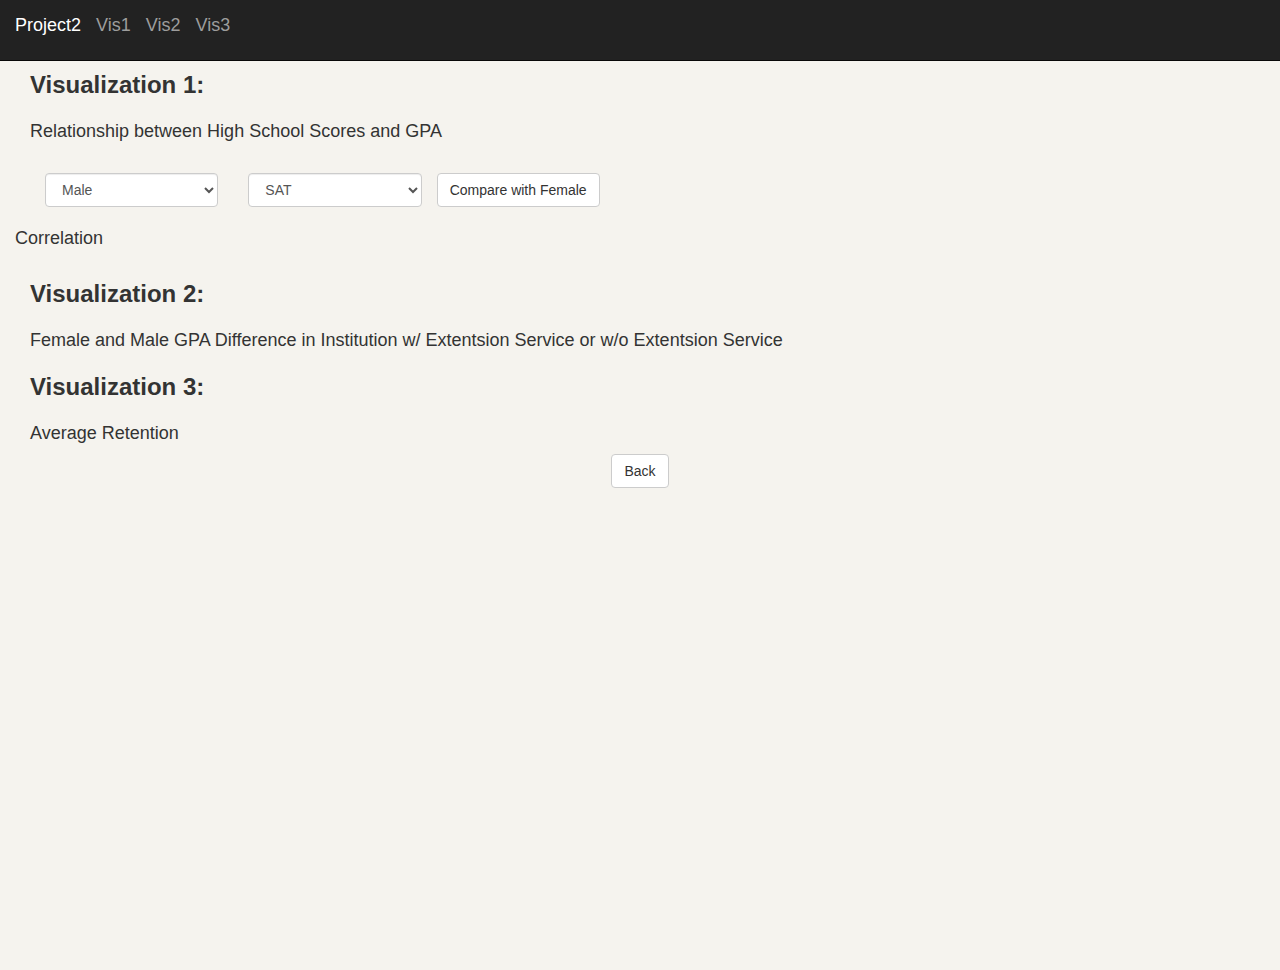
==== commit a324f8cf: "Change layout" ====
--- a/index.html
+++ b/index.html
@@ -25,15 +25,19 @@
             <h1>Visualization 1: </h1>
             <h2>Relationship between High School Scores and GPA</h2>
             <br>
-            <select id="gender">
-                <option value="0">Male</option>
-                <option value="1">Female</option>
-            </select>
-            <select id="x_factor">
-                <option value="0">SAT</option>
-                <option value="1">ACT Math</option>
-                <option value="2">HSGPA</option>
-            </select>
+            <div class="col-xs-2">
+              <select id="gender" class="form-control">
+                  <option value="0">Male</option>
+                  <option value="1">Female</option>
+              </select>
+            </div>
+            <div class="col-xs-2">
+              <select id="x_factor" class="form-control">
+                  <option value="0">SAT</option>
+                  <option value="1">ACT Math</option>
+                  <option value="2">HSGPA</option>
+              </select>
+            </div>
             <button id="compare_btn" type="button" class="btn btn-default">Compare with Female</button>
             <br>
             <div class="row">
@@ -116,6 +120,7 @@
 
             var tooltip = d3.select("#vis1_plot").append("div")
                 .attr("id", "toolTip");
+
             tooltip.style("position", "relative")
                 .style("height", "auto")
                 .style("font-size", "14")
@@ -149,7 +154,7 @@
                     .style("opacity", .9)
                     .on("mouseover", function(d) {
                         //change dot color when mouse hove over
-                        var dot = d3.select(this);
+                        dot = d3.select(this);
                         dot.style("fill", "red")
                             .attr("r", 4);
 
@@ -370,24 +375,28 @@
 
                 svg.append("g")
                     .call(d3.axisLeft(y));
+
+                svg.append("text")
+                    .attr("class", "label")
+                    .text("Female GPA - Male GPA")
+                    .attr("x", 5)
+                    .attr("y", -5);
             });
 
         };
 
+
+        vis3();
+        $("#vis3_detail").hide();
         document.getElementById("back_btn")
             .addEventListener("click", function(d) {
                 $("#vis3_detail").fadeOut(500);
                 vis3();
                 $("#vis3_plot").fadeIn(500);
             });
-        vis3();
-        $("#vis3_detail").hide();
 
         function vis3() {
-            var div = document.getElementById('vis3_plot');
-            while (div.firstChild) {
-                div.removeChild(div.firstChild);
-            }
+            $("#vis3_plot").html("");
             var margin = { top: 20, right: 20, bottom: 30, left: 60 },
                 width = 960 - margin.left - margin.right,
                 height = 500 - margin.top - margin.bottom;
@@ -426,8 +435,19 @@
                     maleRate[index] += (parseFloat(d["Totals, Male: Enrolled in SAME MAJOR (Tot. M)"]) + 0.000001) / (parseFloat(d["Totals, Male: Enrolled in DIFFERENT MAJOR (Tot. M)"]) + parseFloat(d["Totals, Male: Enrolled in SAME MAJOR (Tot. M)"]) + 0.000001);
                     femaleRate[index] += (parseFloat(d["Totals, Female: Enrolled in SAME MAJOR (Tot. F)"]) + 0.000001) / (parseFloat(d["Totals, Female: Enrolled in DIFFERENT MAJOR (Tot. F)"]) + parseFloat(d["Totals, Female: Enrolled in SAME MAJOR (Tot. F)"]) + 0.000001);
                 });
+                if ($('#toolTip_vis3').length) {
+                    document.getElementById("toolTip_vis3").outerHTML = '';
+                }
                 var tooltip3 = d3.select("#vis3_plot").append("div").attr("id", "toolTip_vis3");
-                tooltip3.style("position", "relative").style("height", "auto").style("font-size", "14");
+                tooltip3.style("position", "relative")
+                    .style("height", "auto")
+                    .style("font-size", "14")
+                    .style("background", "lightsteelblue")
+                    .style("padding", "5px")
+                    .style("border-radius", "8px")
+                    .style("opacity", 0);
+
+
 
                 var showData = []
                 for (i = 0; i < 13; i++) {
@@ -487,26 +507,30 @@
                     .attr("cx", function(d) { return x(d.year) + 29.3; })
                     .attr("cy", function(d) { return y(d.maleRate); })
                     .on("mouseover", function(d) {
-                        //change dot color when mouse hove over
-                        var dot = d3.select(this);
-                        dot.style("fill", "red")
+                        //change dot color when      mouse hove over
+                        d3.select(this)
+                            .style("fill", "red")
                             .attr("r", 4.5);
-
                         //show tooltip
-                        tooltip3.style("left", d3.mouse(this)[0] - width)
+                        /*d3.select("#toolTip_vis3")
+                            .style("left", d3.mouse(this)[0] - width)
                             .style("top", d3.mouse(this)[1] - height)
                             .style("display", "inline-block")
+                            .style("opacity", .9)
                             .text('' + d.maleRate);
+
+                        console.log("overman");*/
+
 
 
 
                     })
                     .on("mouseout", function(d) {
                         //change back the color
-                        var dot = d3.select(this);
-                        dot.style("fill", "steelblue")
+                        d3.select(this).style("fill", "steelblue")
                             .attr("r", 3.5);
-                        tooltip3.style("display", "none");
+                        //tooltip3.style("display", "none");
+
 
 
                     })
@@ -514,7 +538,6 @@
                         //change back the color
                         $("#vis3_plot").fadeOut(500);
                         vis3_detail(d.year, "male", d.maleRate);
-                        return;
 
                     });
 
@@ -547,33 +570,35 @@
                     .attr("cy", function(d) { return y(d.femaleRate); })
                     .on("mouseover", function(d) {
                         //change dot color when mouse hove over
-                        var dot = d3.select(this);
-                        dot.style("fill", "red")
+                        d3.select(this).style("fill", "red")
                             .attr("r", 4.5);
 
                         //show tooltip
-                        tooltip3.style("left", d3.mouse(this)[0] - width)
+                        /*d3.select("#toolTip_vis3")
+                            .style("left", d3.mouse(this)[0] - width)
                             .style("top", d3.mouse(this)[1] - height)
                             .style("display", "inline-block")
+                            .style("opacity", .9)
                             .text('' + d.femaleRate);
 
+                        console.log("overwoman");*/
 
 
                     })
                     .on("mouseout", function(d) {
                         //change back the color
-                        var dot = d3.select(this);
-                        dot.style("fill", "orange")
+                        d3.select(this).style("fill", "orange")
                             .attr("r", 3.5);
-                        tooltip3.style("display", "none");
+                        //d3.select("#toolTip_vis3").style("display", "none");
+                        //console.log("outwoman");
 
 
                     })
                     .on("click", function(d) {
                         //change back the color
                         $("#vis3_plot").fadeOut(500);
+
                         vis3_detail(d.year, "female", d.maleRate);
-                        return;
 
                     });
 
@@ -596,11 +621,17 @@
                 svg.append("g")
                     .call(d3.axisLeft(y));
 
+                svg.append("text")
+                    .attr("class", "label")
+                    .text("Retention Ratio")
+                    .attr("x", 5)
+                    .attr("y", -5);
+
                 var ordinal = d3.scaleOrdinal()
                     .domain(["Male", "Female"])
                     .range(["steelblue", "orange"]);
 
-
+                //legend
                 svg.append("g")
                     .attr("class", "legendOrdinal")
                     .attr("transform", "translate(20,20)");
@@ -614,6 +645,7 @@
 
                 svg.select(".legendOrdinal")
                     .call(legendOrdinal);
+
 
 
 
@@ -659,7 +691,7 @@
                         "Sophomores, Female: Enrolled in DIFFERENT MAJOR (Sph. F)", "Sophomores, Female: Enrolled in SAME MAJOR (Sph. F)"
                     ]
                 ];
-                console.log(fields[0][3]);
+
                 var declareDict = { "End of 1st Year": 0, "End of 2nd Year": 1, "Upon Enrollment": 2, "Other": 3 };
                 var declarFields = ["End of 1st Year", "End of 2nd Year", "Upon Enrollment", "Other"];
                 var count = new Array(4).fill(0),
@@ -687,7 +719,6 @@
                     });
 
                 }
-                console.log(showData);
                 var margin = { top: 20, right: 20, bottom: 30, left: 60 },
                     width = 960 - margin.left - margin.right,
                     height = 500 - margin.top - margin.bottom;
@@ -709,7 +740,7 @@
                     .rangeRound([height, 0]);
 
                 var z = d3.scaleOrdinal()
-                    .range(["#98abc5", "#8a89a6", "#7b6888", "#6b486b", "#a05d56", "#d0743c", "#ff8c00"]);
+                    .range(["#F16A70", "#B1D877", "#8CDCDA", "#4D4D4D"]);
 
                 var keys = ["totalRetention", "freshmenRetention", "sophomoresRates", "otherRates"];
 
@@ -726,9 +757,17 @@
                     .data(function(d) { return keys.map(function(key) { return { key: key, value: d[key] }; }); })
                     .enter().append("rect")
                     .attr("x", function(d) { return x1(d.key); })
-                    .attr("y", function(d) { return y(d.value); })
+                    .attr("y", function(d) {
+                        if (isNaN(d.value)) return y(0.5);
+                        else
+                            return y(d.value);
+                    })
                     .attr("width", x1.bandwidth())
-                    .attr("height", function(d) { return height - y(d.value); })
+                    .attr("height", function(d) {
+                        if (isNaN(d.value)) return height - y(0.5);
+                        else
+                            return height - y(d.value);
+                    })
                     .attr("fill", function(d) { return z(d.key); });
 
                 svg.append("g")
@@ -737,6 +776,31 @@
 
                 svg.append("g")
                     .call(d3.axisLeft(y));
+
+                svg.append("text")
+                    .attr("class", "label")
+                    .text("Retention Ratio")
+                    .attr("x", 5)
+                    .attr("y", -5);
+
+                var ordinal = d3.scaleOrdinal()
+                    .domain(["Total", "Freshmen", "Sophomores", "Other"])
+                    .range(["#F16A70", "#B1D877", "#8CDCDA", "#4D4D4D"]);
+
+                //legend
+                svg.append("g")
+                    .attr("class", "legendOrdinal")
+                    .attr("transform", "translate(20,20)");
+
+                var legendOrdinal = d3.legendColor()
+                    .shape("path", d3.symbol().type(d3.symbolSquare).size(150)())
+                    .shapePadding(10)
+                    //use cellFilter to hide the "e" cell
+                    .cellFilter(function(d) { return d.label !== "e" })
+                    .scale(ordinal);
+
+                svg.select(".legendOrdinal")
+                    .call(legendOrdinal);
             });
 
             $("#vis3_detail").fadeIn(1000);
@@ -746,4 +810,4 @@
         </script>
 </body>
 
-</html>+</html>
--- a/project2.css
+++ b/project2.css
@@ -0,0 +1,63 @@
+body,html{
+    height: 100%;
+    font-family: "Inconsolata", sans-serif;
+    background-color: #F5F3EE;
+}
+h1 {
+    font-family: 'Inconsolata', arial, serif;
+    line-height: 1.25;
+    font-size: 24px;
+    font-weight: bold;
+}
+h2 {
+    font-family: 'Inconsolata', arial, serif;
+    line-height: 1.25;
+    font-size:18px;
+}
+.title {
+  margin: 5px 30px 5px 30px;
+}
+.navbar {
+  margin-bottom: 0;
+  border-radius: 0;
+}
+.column {
+    float: left;
+}
+.left {
+    width: 70%;
+}
+.right{
+    width: 30%;
+}
+.row:after {
+    content: "";
+    display: table;
+    clear: both;
+}
+.mainline {
+  fill: none;
+  stroke: black;
+  stroke-width: 3px;
+  opacity: 1;
+  stroke-dasharray:2000;
+  stroke-dashoffset: 2000;
+  animation: dash 2s linear forwards;
+}
+@keyframes dash {
+  to {
+    stroke-dashoffset: 0;
+  }
+}
+.subline {
+  fill: none;
+  stroke: gray;
+  stroke-width: 2px;
+  opacity: 0.7;
+  stroke-dasharray:2000;
+  stroke-dashoffset: 2000;
+  animation: dash 2s linear forwards;
+}
+.dot {
+  fill: DarkSlateBlue  ;
+}
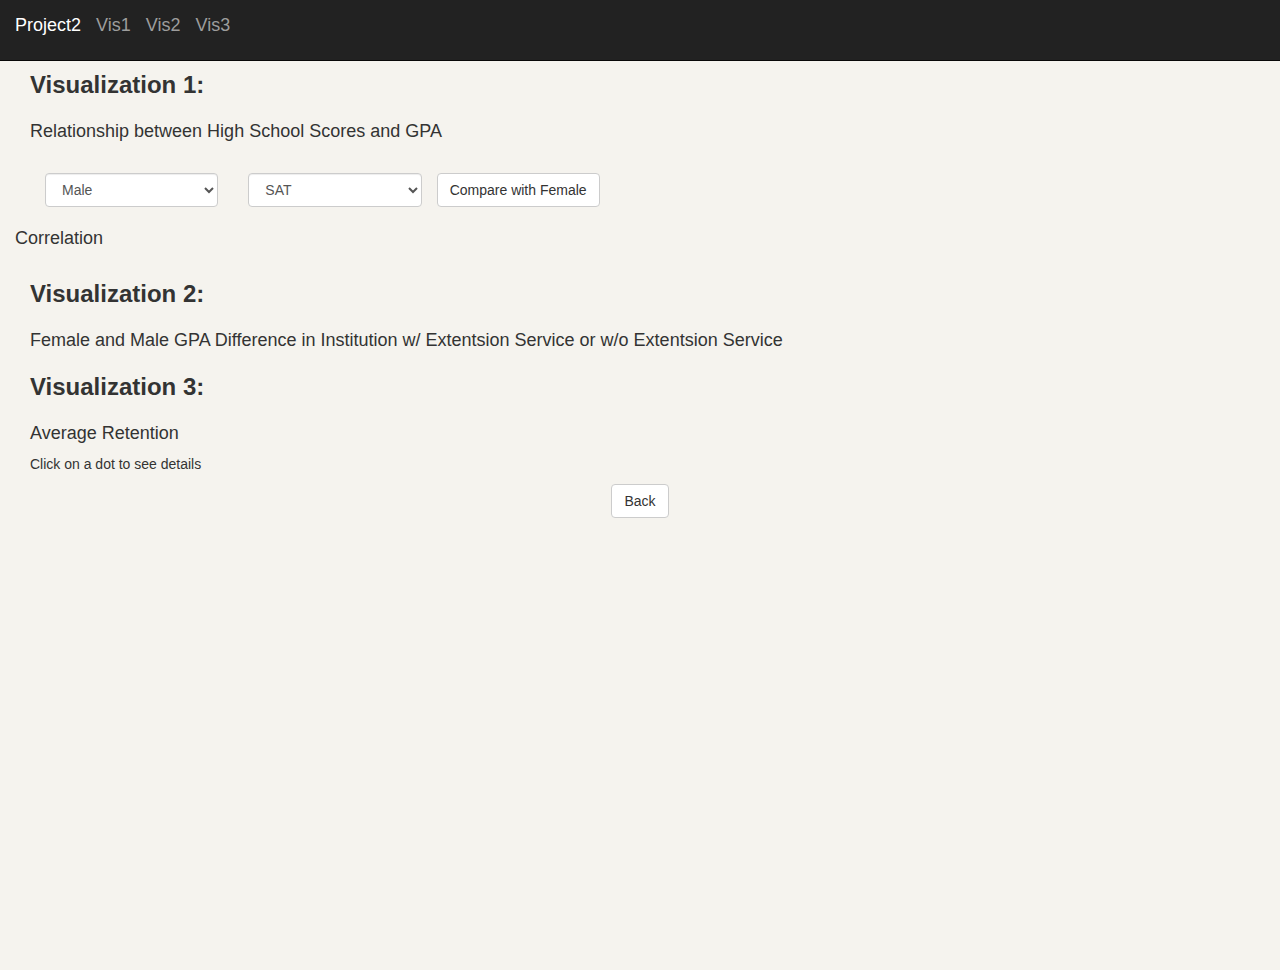
==== commit b6f28331: "Add explanation to vis3" ====
--- a/index.html
+++ b/index.html
@@ -55,6 +55,7 @@
         <div class="title" id="Vis3">
             <h1>Visualization 3: </h1>
             <h2>Average Retention</h2>
+            <p>Click on a dot to see details</p>
             <div id="vis3_plot">
             </div>
             <div id="vis3_detail">
--- a/project2.css
+++ b/project2.css
@@ -1,16 +1,16 @@
 body,html{
     height: 100%;
-    font-family: "Inconsolata", sans-serif;
+    font-family: "Comic Sans MS", cursive, sans-serif;
     background-color: #F5F3EE;
 }
 h1 {
-    font-family: 'Inconsolata', arial, serif;
+    font-family: "Comic Sans MS", cursive, sans-serif;
     line-height: 1.25;
     font-size: 24px;
     font-weight: bold;
 }
 h2 {
-    font-family: 'Inconsolata', arial, serif;
+    font-family: "Comic Sans MS", cursive, sans-serif;
     line-height: 1.25;
     font-size:18px;
 }
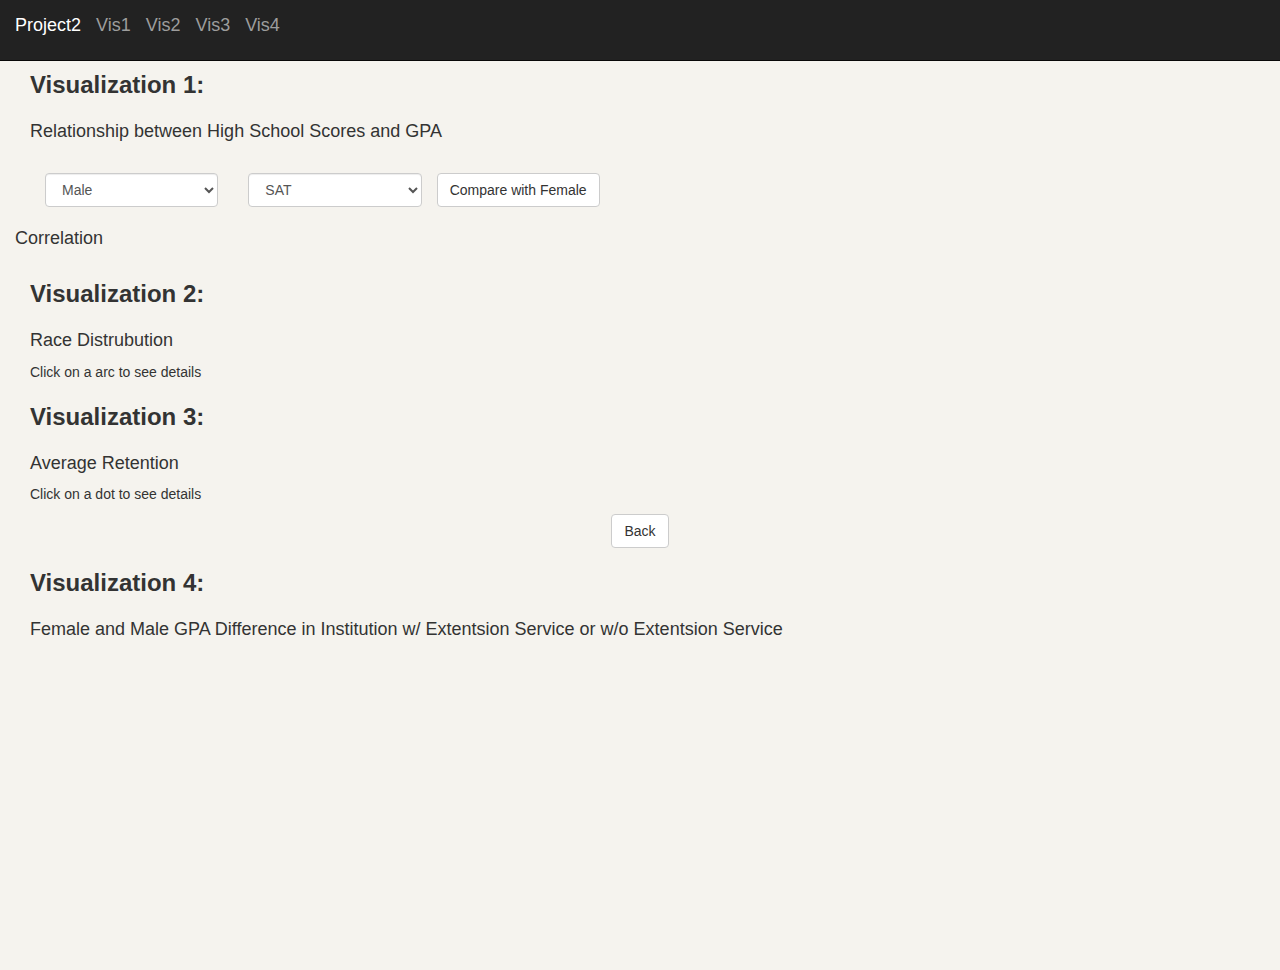
==== commit 7452f75f: "adjust visualizations order" ====
--- a/index.html
+++ b/index.html
@@ -17,6 +17,7 @@
                 <a class="navbar-brand" href="#Vis1">Vis1</a>
                 <a class="navbar-brand" href="#Vis2">Vis2</a>
                 <a class="navbar-brand" href="#Vis3">Vis3</a>
+                <a class="navbar-brand" href="#Vis4">Vis4</a>
             </div>
         </div>
     </nav>
@@ -48,8 +49,9 @@
         </div>
         <div class="title" id="Vis2">
             <h1>Visualization 2: </h1>
-            <h2>Female and Male GPA Difference in Institution w/ Extentsion Service or w/o Extentsion Service</h2>
-            <div id="vis2_plot">
+            <h2>Race Distrubution</h2>
+            <p>Click on a arc to see details</p>
+            <div id="vis4_plot">
             </div>
         </div>
         <div class="title" id="Vis3">
@@ -64,6 +66,13 @@
                 </center>
                 <div id="vis3_detail_plot">
                 </div>
+            </div>
+        </div>
+
+                <div class="title" id="Vis4">
+            <h1>Visualization 4: </h1>
+            <h2>Female and Male GPA Difference in Institution w/ Extentsion Service or w/o Extentsion Service</h2>
+            <div id="vis2_plot">
             </div>
         </div>
         <script>
@@ -740,8 +749,7 @@
                 var y = d3.scaleLinear()
                     .rangeRound([height, 0]);
 
-                var z = d3.scaleOrdinal()
-                    .range(["#F16A70", "#B1D877", "#8CDCDA", "#4D4D4D"]);
+                var z = d3.scaleOrdinal(d3.schemeCategory10);
 
                 var keys = ["totalRetention", "freshmenRetention", "sophomoresRates", "otherRates"];
 
@@ -786,7 +794,7 @@
 
                 var ordinal = d3.scaleOrdinal()
                     .domain(["Total", "Freshmen", "Sophomores", "Other"])
-                    .range(["#F16A70", "#B1D877", "#8CDCDA", "#4D4D4D"]);
+                    .range(d3.schemeCategory10);
 
                 //legend
                 svg.append("g")
@@ -808,6 +816,218 @@
 
 
         };
+        vis4();
+
+        function vis4() {
+            d3.csv("/data/race_total_no_missing.csv", function(data) {
+                var yearDict = {
+                    "2003-2004": 0,
+                    "2004-2005": 1,
+                    "2005-2006": 2,
+                    "2006-2007": 3,
+                    "2007-2008": 4,
+                    "2008-2009": 5,
+                    "2009-2010": 6,
+                    "2010-2011": 7,
+                    "2011-2012": 8,
+                    "2012-2013": 9,
+                    "2013-2014": 10,
+                    "2014-2015": 11,
+                    "2015-2016": 12
+                };
+                var total = [Array(13).fill(0), Array(13).fill(0)],
+                    asian = [Array(13).fill(0), Array(13).fill(0)],
+                    black = [Array(13).fill(0), Array(13).fill(0)],
+                    hispanics = [Array(13).fill(0), Array(13).fill(0)],
+                    hawaiian = [Array(13).fill(0), Array(13).fill(0)],
+                    twomore = [Array(13).fill(0), Array(13).fill(0)],
+                    white = [Array(13).fill(0), Array(13).fill(0)];
+
+                data.forEach(function(d) {
+                    var index = yearDict[d["School Year"]];
+                    asian[0][index] += parseFloat(d["Totals, Male: Asian (Tot. M)"]);
+                    asian[1][index] += parseFloat(d["Totals, Female: Asian (Tot. F)"]);
+                    black[0][index] += parseFloat(d["Totals, Male: Black/African American (Tot. M)"]);
+                    black[1][index] += parseFloat(d["Totals, Female: Black/African American (Tot. F)"]);
+                    hispanics[0][index] += parseFloat(d["Totals, Male: Hispanics of any race (Tot. M)"]);
+                    hispanics[1][index] += parseFloat(d["Totals, Female: Hispanics of any race (Tot. F)"]);
+                    hawaiian[0][index] += parseFloat(d["Totals, Male: Native Hawaiian/Other Pacific Islander (Tot. M)"]);
+                    hawaiian[1][index] += parseFloat(d["Totals, Female: Native Hawaiian/Other Pacific Islander (Tot. F)"]);
+                    twomore[0][index] += parseFloat(d["Totals, Male: Two or more races (Tot. M)"]);
+                    twomore[1][index] += parseFloat(d["Totals, Female: Two or more races (Tot. F)"]);
+                    white[0][index] += parseFloat(d["Totals, Male: White (Tot. M)"]);
+                    white[1][index] += parseFloat(d["Totals, Female: White (Tot. F)"]);
+                });
+                console.log(asian);
+
+                var yearData = [],
+                    genderData = [],
+                    raceData = [];
+                for (i = 0; i < 13; i++) {
+                    var year = ('' + (i + 2003)) + "-" + ('' + (i + 2004));
+                    var maletotal = asian[0][i] + black[0][i] + hispanics[0][i] + hawaiian[0][i] + twomore[0][i] + hispanics[0][i],
+                        femaletotal = asian[1][i] + black[1][i] + hispanics[1][i] + hawaiian[1][i] + twomore[1][i] + hispanics[1][i];
+
+                    yearData.push({
+                        "year": year,
+                        "value": maletotal + femaletotal
+                    });
+                    genderData.push({
+                        "year": year,
+                        "male": maletotal,
+                        "female": femaletotal
+                    });
+                    raceData.push([
+                        { "race": "Asian", "value": asian[0][i] + asian[1][i] },
+                        { "race": "Black", "value": black[0][i] + black[1][i] },
+                        { "race": "Hispanics", "value": hispanics[0][i] + hispanics[1][i] },
+                        { "race": "Hawaiian", "value": hawaiian[0][i] + hawaiian[1][i] },
+                        { "race": "Two or More Races", "value": twomore[0][i] + twomore[1][i] },
+                        { "race": "Whte", "value": white[0][i] + white[1][i] }
+                    ]);
+                }
+                console.log(raceData);
+
+                var margin = { top: 20, right: 20, bottom: 30, left: 0 },
+                    width = 480 - margin.left - margin.right,
+                    height = 500 - margin.top - margin.bottom;
+
+                var svg = d3.select("#vis4_plot").append("svg")
+                    .attr("width", width + margin.left + margin.right)
+                    .attr("height", height + margin.top + margin.bottom)
+                    .append("g")
+                    .attr("transform", 'translate(' + (width / 2 + 50) +
+                        ',' + (height / 2) + ')');
+
+                var radius = Math.min(width, height) / 2;
+
+                var pie = d3.pie()
+                    .value(function(d) { return d.value; })
+                    .sort(null);
+
+                // contructs and arc generator. This will be used for the donut. The difference between outer and inner
+                // radius will dictate the thickness of the donut
+                var arc = d3.arc()
+                    .outerRadius(radius * 0.8)
+                    .innerRadius(radius * 0.6);
+
+
+                var color = d3.scaleOrdinal(d3.schemeCategory20);
+
+                var path = svg
+                    .selectAll('path')
+                    .data(pie(yearData))
+                    .enter().append('path')
+                    .attr("class", "arc")
+                    .attr('fill', function(d) { return color(d.data.year); })
+                    .attr('d', arc)
+                    .attr("year", function(d) { return d.data.year; })
+                    .attr("clicked", false)
+                    .style("opacity", 0.4)
+                    .on("mouseover", function(d) {
+                        d3.select(this)
+                            .style("opacity", 1.0);
+                    })
+                    .on("mouseout", function(d) {
+                        var arcpart = d3.select(this);
+                        if (arcpart.attr("clicked") == "yes") {
+
+                        } else {
+                            arcpart.style("opacity", 0.4);
+                        }
+                    })
+                    .on("click", function(d) {
+                        svg.selectAll('.arc')
+                            .style("opacity", 0.4)
+                            .attr("clicked", "no")
+                            .attr('d', arc);
+
+                        var bigarc = d3.arc()
+                            .outerRadius(radius * 0.87)
+                            .innerRadius(radius * 0.67);
+
+                        d3.select(this)
+                            .style("opacity", 1.0)
+                            .attr("clicked", "yes")
+                            .attr('d', bigarc);
+
+                        if ($('#raceChart').length) {
+                            $('#raceChart').fadeOut(500);
+                            document.getElementById("raceChart").outerHTML = '';
+                        }
+
+                        var svg2 = d3.select("#vis4_plot").append("svg")
+                            .attr("width", width + margin.left + margin.right + 100)
+                            .attr("height", height + margin.top + margin.bottom)
+                            .attr("id", "raceChart")
+                            .append("g")
+                            .attr("transform", 'translate(' + (width / 2 + 150) +
+                                ',' + (height / 2) + ')');
+                        var raceColor = d3.scaleOrdinal().range(["yellow", "black", "Grey", "Blue", "Green", "Red"])
+
+                        var path = svg2
+                            .selectAll('path')
+                            .data(pie(raceData[yearDict[d3.select(this).attr("year")]]))
+                            .enter().append('path')
+                            .attr("class", "arc")
+                            .attr('fill', function(d) { return raceColor(d.data.race); })
+                            .attr('d', arc)
+                            .attr("clicked", false)
+                            .style("opacity", 0.7)
+                            .on("mouseover", function(d) {
+                                d3.select(this)
+                                    .style("opacity", 1.0);
+                            })
+                            .on("mouseout", function(d) {
+                                d3.select(this)
+                                    .style("opacity", 0.7);
+                            })
+                        var ordinal2 = d3.scaleOrdinal()
+                            .domain(["Asian","Black","Hispanics","Hawaiian","Two or More Races","White"])
+                            .range(raceColor.range());
+
+                        //legend
+                        svg2.append("g")
+                            .attr("class", "legendOrdinal")
+                            .attr("transform", "translate(-270,-200)");
+
+                        var legendOrdinal2 = d3.legendColor()
+                            .shape("path", d3.symbol().type(d3.symbolSquare).size(150)())
+                            .shapePadding(10)
+                            //use cellFilter to hide the "e" cell
+                            .cellFilter(function(d) { return d.label !== "e" })
+                            .scale(ordinal2);
+
+                        svg2.select(".legendOrdinal")
+                            .call(legendOrdinal2);
+                        $('#raceChart').fadeOut(0);
+                        $('#raceChart').fadeIn(500);
+
+                    });
+
+                var ordinal = d3.scaleOrdinal()
+                    .domain(Object.keys(yearDict))
+                    .range(d3.schemeCategory20);
+
+                //legend
+                svg.append("g")
+                    .attr("class", "legendOrdinal")
+                    .attr("transform", "translate(-270,-200)");
+
+                var legendOrdinal = d3.legendColor()
+                    .shape("path", d3.symbol().type(d3.symbolSquare).size(150)())
+                    .shapePadding(10)
+                    //use cellFilter to hide the "e" cell
+                    .cellFilter(function(d) { return d.label !== "e" })
+                    .scale(ordinal);
+
+                svg.select(".legendOrdinal")
+                    .call(legendOrdinal);
+
+
+            });
+
+        }
         </script>
 </body>
 
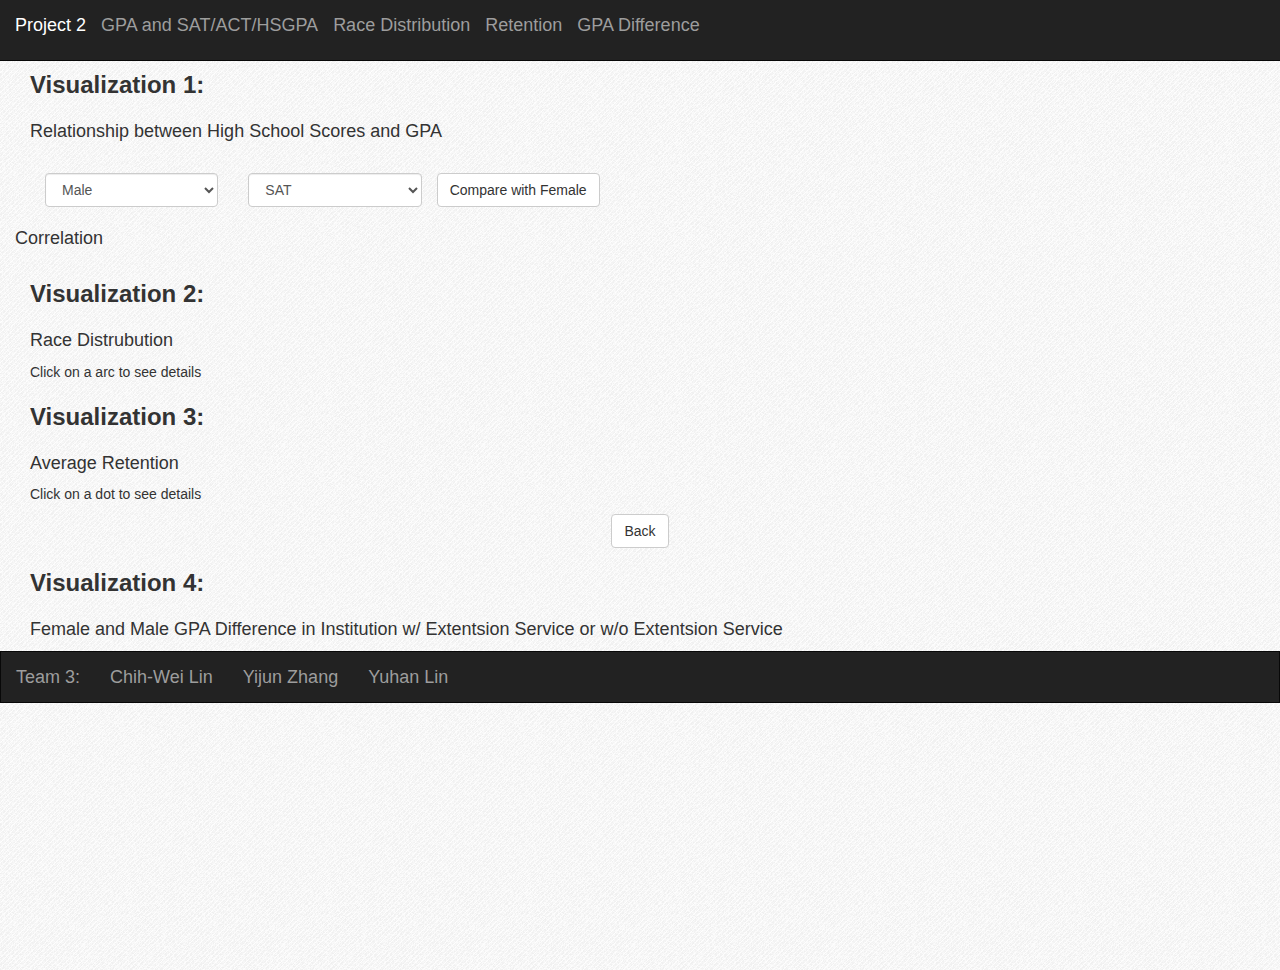
==== commit 286be06d: "css" ====
--- a/index.html
+++ b/index.html
@@ -2,7 +2,7 @@
 
 <head>
     <title>Project 2</title>
-    <link rel="stylesheet" href="https://maxcdn.bootstrapcdn.com/bootstrap/3.3.7/css/bootstrap.min.css">
+    <link rel="stylesheet" href="https://maxcdn.bootstrapcdn.com/bootstrap/3.3.7/css/bootstrap.min.css"></link>
     <link rel="stylesheet" type="text/css" href="project2.css"></link>
     <script src="https://ajax.googleapis.com/ajax/libs/jquery/3.1.1/jquery.min.js"></script>
     <script src="https://d3js.org/d3.v4.min.js"></script>
@@ -13,11 +13,11 @@
     <nav class="navbar navbar-inverse navbar-fixed-top">
         <div class="container-fluid">
             <div class="navbar-header">
-                <p class="navbar-brand" href="#">Project2</p>
-                <a class="navbar-brand" href="#Vis1">Vis1</a>
-                <a class="navbar-brand" href="#Vis2">Vis2</a>
-                <a class="navbar-brand" href="#Vis3">Vis3</a>
-                <a class="navbar-brand" href="#Vis4">Vis4</a>
+                <p class="navbar-brand" href="#">Project 2</p>
+                <a class="navbar-brand" href="#Vis1">GPA and SAT/ACT/HSGPA</a>
+                <a class="navbar-brand" href="#Vis2">Race Distribution</a>
+                <a class="navbar-brand" href="#Vis3">Retention</a>
+                <a class="navbar-brand" href="#Vis4">GPA Difference</a>
             </div>
         </div>
     </nav>
@@ -27,17 +27,17 @@
             <h2>Relationship between High School Scores and GPA</h2>
             <br>
             <div class="col-xs-2">
-              <select id="gender" class="form-control">
-                  <option value="0">Male</option>
-                  <option value="1">Female</option>
-              </select>
+                <select id="gender" class="form-control">
+                    <option value="0">Male</option>
+                    <option value="1">Female</option>
+                </select>
             </div>
             <div class="col-xs-2">
-              <select id="x_factor" class="form-control">
-                  <option value="0">SAT</option>
-                  <option value="1">ACT Math</option>
-                  <option value="2">HSGPA</option>
-              </select>
+                <select id="x_factor" class="form-control">
+                    <option value="0">SAT</option>
+                    <option value="1">ACT Math</option>
+                    <option value="2">HSGPA</option>
+                </select>
             </div>
             <button id="compare_btn" type="button" class="btn btn-default">Compare with Female</button>
             <br>
@@ -68,13 +68,19 @@
                 </div>
             </div>
         </div>
-
-                <div class="title" id="Vis4">
+        <div class="title" id="Vis4">
             <h1>Visualization 4: </h1>
             <h2>Female and Male GPA Difference in Institution w/ Extentsion Service or w/o Extentsion Service</h2>
             <div id="vis2_plot">
             </div>
         </div>
+        <footer class="navbar navbar-inverse navbar-static-bottom">
+            <center class="navbar-brand">Team 3:</center>
+            <center class="navbar-brand">Chih-Wei Lin</center>
+            <center class="navbar-brand">Yijun  Zhang</center>
+            <center class="navbar-brand">Yuhan Lin</center>
+
+        </footer>
         <script>
         //Vis1
         vis1(0, 0)
@@ -983,7 +989,7 @@
                                     .style("opacity", 0.7);
                             })
                         var ordinal2 = d3.scaleOrdinal()
-                            .domain(["Asian","Black","Hispanics","Hawaiian","Two or More Races","White"])
+                            .domain(["Asian", "Black", "Hispanics", "Hawaiian", "Two or More Races", "White"])
                             .range(raceColor.range());
 
                         //legend
@@ -1031,4 +1037,4 @@
         </script>
 </body>
 
-</html>
+</html>--- a/project2.css
+++ b/project2.css
@@ -1,7 +1,7 @@
 body,html{
     height: 100%;
     font-family: "Comic Sans MS", cursive, sans-serif;
-    background-color: #F5F3EE;
+    background-image: url(background.jpg);
 }
 h1 {
     font-family: "Comic Sans MS", cursive, sans-serif;
